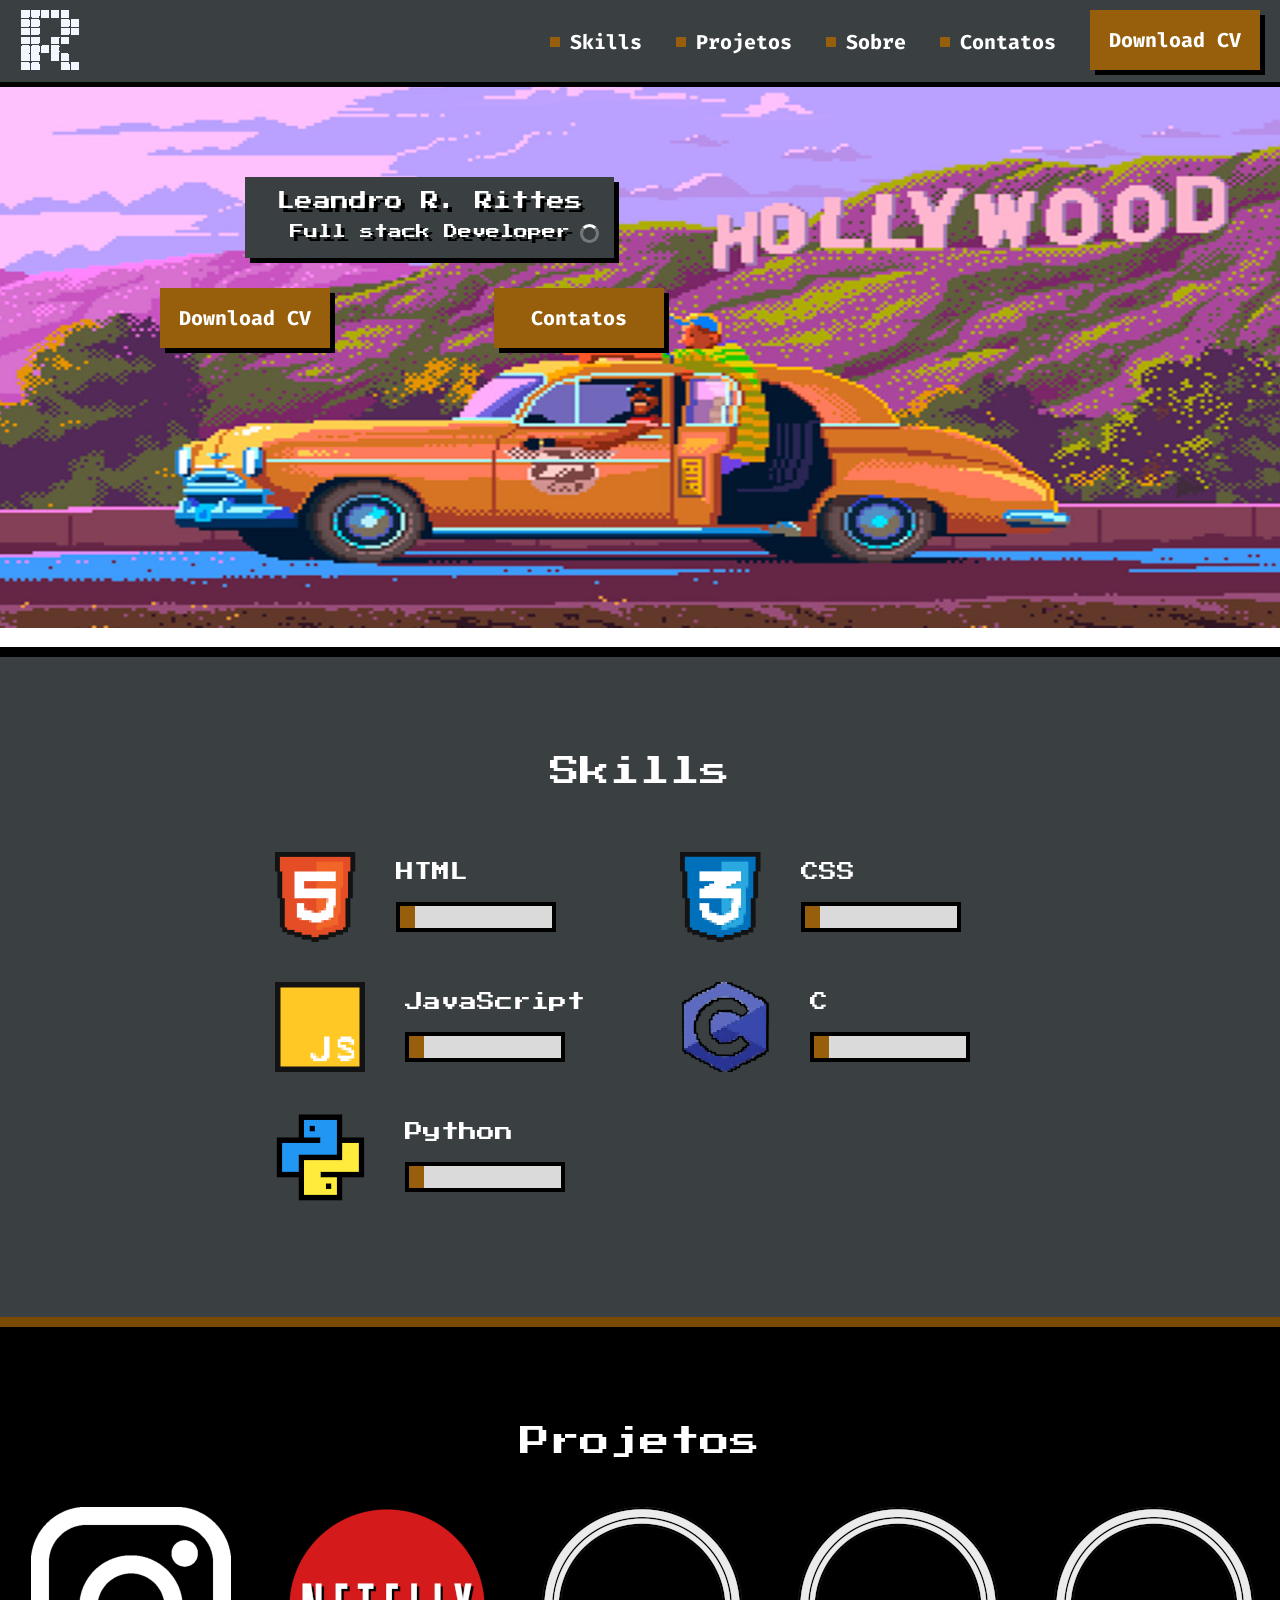
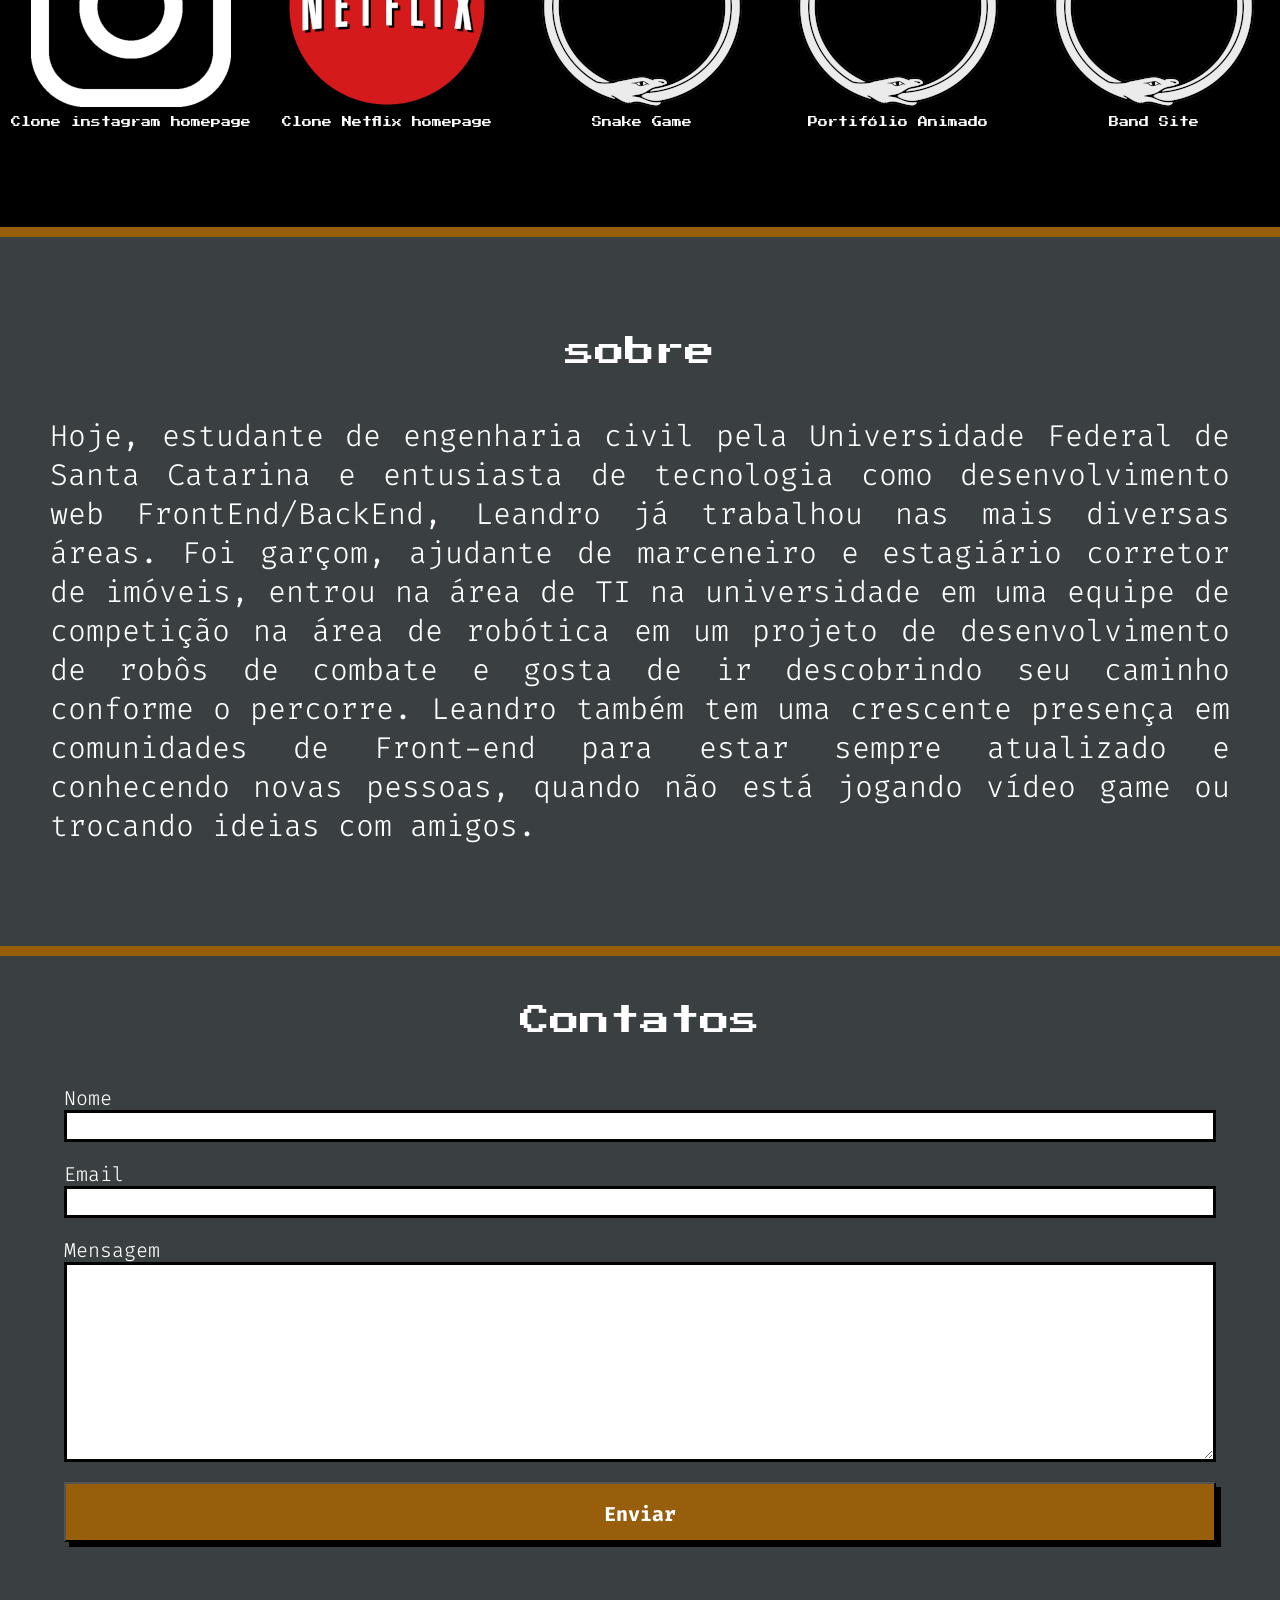
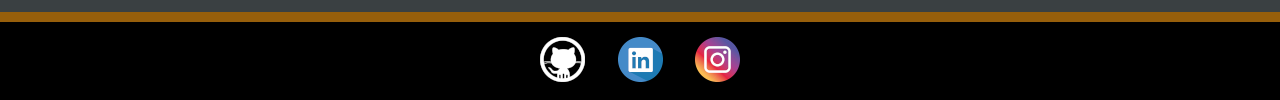
==== index.html @ f413afe4 "changed the display of proj section to grid" ====
<!DOCTYPE html>
<html lang="pr-BR">
<head>
    <meta charset="UTF-8">
    <meta http-equiv="X-UA-Compatible" content="IE=edge">
    <meta name="viewport" content="width=device-width, initial-scale=1.0">
    <link rel="shortcut icon" href="assets/img/favicon.ico" type="image/x-icon">
    <link rel="stylesheet" href="css/reset.css">
    <link rel="stylesheet" href="css/style.css">
    <title>LR Rittes</title>
</head>
<body>
    <header>
        <img src="assets/img/logo-R-60.png" alt="fontes-de-grafite">
        <nav>
            <a class="action" id="btn-skills" href="">Skills</a>
            <a class="action" id="btn-proj" href="">Projetos</a>
            <a class="action" id="btn-about" href="">Sobre</a>
            <a class="action" id="btn-contact" href="">Contatos</a>
            <a class="button-uni" href="assets/documents/Curriculo Leandro Ribeiro Rittes.pdf" download="Curriculo Leandro Ribeiro Rittes.pdf" type="application/pdf">Download CV</a>
        </nav>
    </header>
    <main>
        <section id="home">
            <div class="placa">
                <h1>Leandro R. Rittes</h1>
                <h3>Full stack Developer</h3>  
                <div class="loading-spinner"></div>              
            </div>
            
            <div id="button-home" >
                <a class="button-uni" href="assets/documents/Curriculo Leandro Ribeiro Rittes.pdf" download="Curriculo Leandro Ribeiro Rittes.pdf" type="application/pdf">Download CV</a>
                <a class="button-uni" id="btn-contact2" href="">Contatos</a>
            </div>
        </section>
        <section class="section-skills">
            <h2>Skills</h2>
            <div class="box-skills">
                <div>
                    <img src="assets/img/ico_html5.png" alt="logo html">
                    <div class="name-tec-bar">
                        <h3>HTML</h3>
                        <progress value="10" max="100">Progresso: 10%</progress>
                    </div>                    
                </div>
                <div>
                    <img src="assets/img/ico_css3.png" alt="logo css">
                    <div class="name-tec-bar">
                        <h3>CSS</h3>
                        <progress value="10" max="100">Progresso: 10%</progress>
                    </div>                    
                </div>
                <div>
                    <img src="assets/img/ico_js.png" alt="logo js">
                    <div class="name-tec-bar">
                        <h3>JavaScript</h3>
                        <progress value="10" max="100">Progresso: 10%</progress>
                    </div>                    
                </div>
                <div>
                    <img src="assets/img/logo-c-pixel-90.png" alt="">
                    <div class="name-tec-bar">
                        <h3>C</h3>
                        <progress value="10" max="100">Progresso: 10%</progress>
                    </div>                    
                </div>
                <div>
                    <img src="assets/img/logo-python-90.png" alt="">
                    <div class="name-tec-bar">
                        <h3>Python</h3>
                        <progress value="10" max="100">Progresso: 10%</progress>
                    </div>                    
                </div>
            </div>
        </section>
        <section class="section-proj">
            <h2>Projetos</h2>
            <div class="proj-wrapper">
                <div class="proj">
                    <a href="https://lrittes.github.io/instagram-homepage/" class="proj-insta" target="_self">
                        <img src="assets/img/logo-insta-proj.png" alt="logo instagram clone">
                        <p>Clone instagram homepage</p>
                    </a>
                </div>
                <div class="proj">
                    <a href="https://lrittes.github.io/Clone-Netflix/" class="proj-insta" target="_self">
                        <img src="assets/img/logo-netflix-clone.png" alt="logo Netflix clone">
                        <p>Clone Netflix homepage</p>
                    </a>
                </div>
                <div class="proj">
                    <a href="https://lrittes.github.io/Snake-game/" class="proj-insta" target="_self">
                        <img src="assets/img/logo-snake-200.png" alt="logo Snake Game">
                        <p>Snake Game</p>
                    </a>
                </div>
                <div class="proj">
                    <a href="https://lrittes.github.io/Portfolio2/" class="proj-insta" target="_self">
                        <img src="assets/img/logo-snake-200.png" alt="logo Portifólio">
                        <p>Portifólio Animado</p>
                    </a>
                </div>
                <div class="proj">
                    <a href="https://lrittes.github.io/Hackthon-callep/" class="proj-insta" target="_self">
                        <img src="assets/img/logo-snake-200.png" alt="logo Portifólio">
                        <p>Band Site</p>
                    </a>
                </div>
            </div>
        </section>
        <section class="about">
            <h2>sobre</h2>
            <p class="description">
                Hoje, estudante de engenharia civil pela Universidade Federal de Santa Catarina e entusiasta de tecnologia como desenvolvimento web FrontEnd/BackEnd, Leandro já trabalhou nas mais diversas áreas. Foi garçom, ajudante de marceneiro e estagiário corretor de imóveis, entrou na área de TI na universidade em uma equipe de competição na área de robótica em um projeto de desenvolvimento de robôs de combate e gosta de ir descobrindo seu caminho conforme o percorre. Leandro também tem uma crescente presença em comunidades de Front-end para estar sempre atualizado e conhecendo novas pessoas, quando não está jogando vídeo game ou trocando ideias com amigos.
            </p>
        </section>
        <section class="contact">
            <form class="box-contact" action="https://api.staticforms.xyz/submit" method="POST">
                <legend>Contatos</legend>
                <div>
                    <input type="hidden" name="accessKey" value="a901ff57-5b43-488a-a655-fc7693734515">
                    <input type="hidden" name="redirectTo" value="https://lrittes.github.io/Site-about-me/">

                    <label for="name">Nome</label>
                    <input class="main-input" type="text" name="name" id="name" required>
                </div>
                <div>
                    <label for="email">Email</label>
                    <input class="main-input" type="email" name="email" id="email" required>
                </div>
                <div>
                    <label for="message">Mensagem</label>
                    <textarea class="main-input -textarea" name="message" id="message" required></textarea>
                </div>
                <div id="button-subm">
                    <input type="submit" class="button-uni" value="Enviar">
                </div>
            </form>
        </section>
    </main>
    <footer class="footer">
        <div class="social-media">
            <a href="https://github.com/LRittes" target="_blank"><img src="assets/img/logo-git-45.png" alt="logo Git Hub"></a>
            <a href="https://www.linkedin.com/in/leandro-rittes" target="_blank"><img src="assets/img/logo-link-45.png" alt="logo linked"></a>
            <a href="https://www.instagram.com/l.rittes/" target="_blank"><img src="assets/img/logo-insta-45.png" alt="logo instagram"></a>
        </div>
    </footer>
    <script src="js/config.js"></script>
</body>
</html>
---- css/style.css ----
@charset "UTF-8";

@import url('https://fonts.googleapis.com/css2?family=Fira+Code:wght@300;500&family=Press+Start+2P&display=swap');

header {
    display: flex;
    justify-content: space-between;
    background-color: #3A4042;
    border-bottom: 5px solid black;
    padding: 10px 20px;
}

header img {
    height: 60px;
    width: 60px;
}

.action {
    font-size: 20px;
    font-family: "Fira Code", "sans-serif";
    color: #fff;
    font-weight: bold;
    text-decoration: none;
    margin-right: 30px;
    display: inline-flex;
    align-items: center;
    padding-top: 20px;
    padding-bottom: 20px;
}

.action:hover {
    color: rgb(221, 219, 219);
}

.action::before {
    content: "";
    height: 10px;
    width: 10px;
    background-color: #975F0B;
    margin-right: 10px;
}

.button-uni {
    display: inline-block;
    font-size: 20px;
    font-family: "Fira Code", "sans-serif";
    color: #fff;
    font-weight: bold;
    text-decoration: none;
    background-color: #975F0B;
    height: 60px;
    width: 170px;
    padding-top: 0px;
    padding-bottom: 0px;
    line-height: 60px;
    box-shadow: 5px 5px 0px black;
    margin-right: 0px;
    text-align: center;
    cursor: pointer;
    transition: transform 100ms linear; /*ease-in-out = vai suavisar no começo e no final  */
}

.button-uni:hover {
    background-color: #794a04;
    transform: scale(1.08);
}

#home {
    background-image: url(../assets/img/banner-1349.jpg);
    background-repeat: no-repeat;
    background-size: 100%;
    height: 560px;
    border-bottom: 10px solid #000;
}

.placa {
    display: inline-block;
    background-color: #3A4042;
    padding: 15px 15px;
    margin-top: 90px;
    margin-left: 245px;
    box-shadow: 5px 5px 0px black;
    text-align: center;
}

.placa h1 {
    font-family: 'Press Start 2P', cursive;
    font-size: 18px;
    padding-bottom: 15px;
    color: white;
    text-shadow: 4px 4px 0px black;
}

.placa h3 {
    font-family: 'Press Start 2P', cursive;
    font-size: 14px;
    color: white;
    text-shadow: 4px 4px 0px black;
}

.loading-spinner {
    margin-top: -15px;
    margin-left: 320px;
    height: 1px;
    width: 1px;
    padding: 6px;
    border: 3px solid rgba(255, 255, 255, 0.3);
    border-radius: 50%;
    border-top-color: #fff;
    animation: 1s spin infinite ease-in-out;
}

@keyframes spin {
    to {
        transform: rotate(360deg);
    }
}

#button-home .button-uni {
    display: inline-block;
    margin-left: 160px;
    margin-top: 30px;
}

.section-skills {
    padding-top: 50px;
    padding-bottom: 100px;
    width: 100%;
    border-bottom: 10px solid #794a04;
    background-color: #3A4042;
}

.section-skills h2 {
    font-family: 'Press Start 2P', cursive;
    font-size: 30px;
    color: white;
    text-align: center;
    padding: 50px 0;
}

.box-skills {
    display: grid;
    grid-template-columns: repeat(2, 1fr);
    width: 800px;
    margin: 0 auto;
    grid-gap: 10px;
}

.box-skills div {
    display: flex;
    margin-left: 20px;
    padding: 15px;
}

.box-skills div .name-tec-bar {
    display: flex;
    flex-direction: column;
    justify-content: space-around;
    padding: 0;
}

.box-skills h3 {
    font-family: 'Press Start 2P', cursive;
    font-size: 18px;
    color: white;
    margin-left: 20px;
}

.box-skills progress {
    box-sizing: border-box;
    height: 30px;
    margin-left: 20px;
    border: 4px solid #000;
    -webkit-appearance: none;
}

::-webkit-progress-bar{
    background-color: rgb(219, 218, 218);
}

::-webkit-progress-value {
    background-color: #975F0B;
}

.section-proj {
    padding-top: 50px;
    padding-bottom: 100px;
    width: 100%;
    background-color: #000;
    border-bottom: 10px solid #975F0B;
    text-align: center;
}

.section-proj .proj-wrapper {
    display: grid;
    grid-template-columns: repeat(5, 1fr);
    grid-column-gap: 3px;
    margin-left: 5px;
}

.section-proj .proj a {
    text-decoration: none;
    display: flex;
    flex-direction: column;
    align-items: center;
    
}
.section-proj .proj p {
    display: inline-block;
    font-family: 'Press Start 2P', cursive;
    font-size: 10px;
    margin-top: 10px;
    color: #fff;
}

.section-proj h2 {
    font-family: 'Press Start 2P', cursive;
    font-size: 30px;
    color: white;
    padding: 50px 0;
}

.about {
    padding-top: 50px;
    padding-bottom: 100px;
    width: 100%;
    background-color: #3A4042;
    border-bottom: 10px solid #975F0B;
    text-align: center;
}

.about h2 {
    font-family: 'Press Start 2P', cursive;
    font-size: 30px;
    color: white;
    padding: 50px 0;
}

.description {
    margin: 0 50px;
    color: #fff;
    font-family: 'Fira code', Verdana, Geneva, Tahoma, sans-serif;
    font-weight: 300;
    font-size: 30px;
    line-height: 1.3;
    text-align: justify;
}

.contact {
    background-color: #3A4042;
    display: flex;
    justify-content: center;
    align-content: center;
    border-bottom: 10px solid #975F0B;
    padding-top: 50px;
    padding-bottom: 50px;
    width: 100%;
}

.contact .box-contact {
    width: 90%;
}

.contact .box-contact div {
    margin-bottom: 20px;
    
}

.contact .box-contact legend {
    font-family: 'Press Start 2P', cursive;
    font-size: 30px;
    color: white;
    padding-bottom: 50px;
    text-align: center;
}

.contact .box-contact div label {
    font-family: 'Fira code';
    color: #fff;
    font-weight: 300;
    font-size: 20px;
    line-height: 1.2;
    margin-bottom: 10px;
}

.contact .box-contact div .main-input {
    display: block;
    box-sizing: border-box;
    width: 100%;
    height: 2rem;
    font-size: 20px;
    padding-left: 5px;
    padding-right: 5px;
    background-color: #fff;
    border: 3px solid #000;
}

.contact .box-contact div .main-input.-textarea {
    height: 200px;
}

.contact .box-contact #button-subm .button-uni {
    width: 100%;
}

.contact .box-contact #button-subm .button-uni:hover {
    transform: scale(1.02);
}

.footer {
    background-color: #000;
    display: flex;
    justify-content: center;
}

.footer .social-media {
    width: 200px;
    margin: 15px 0;
    display: flex;
    justify-content: space-between;
}
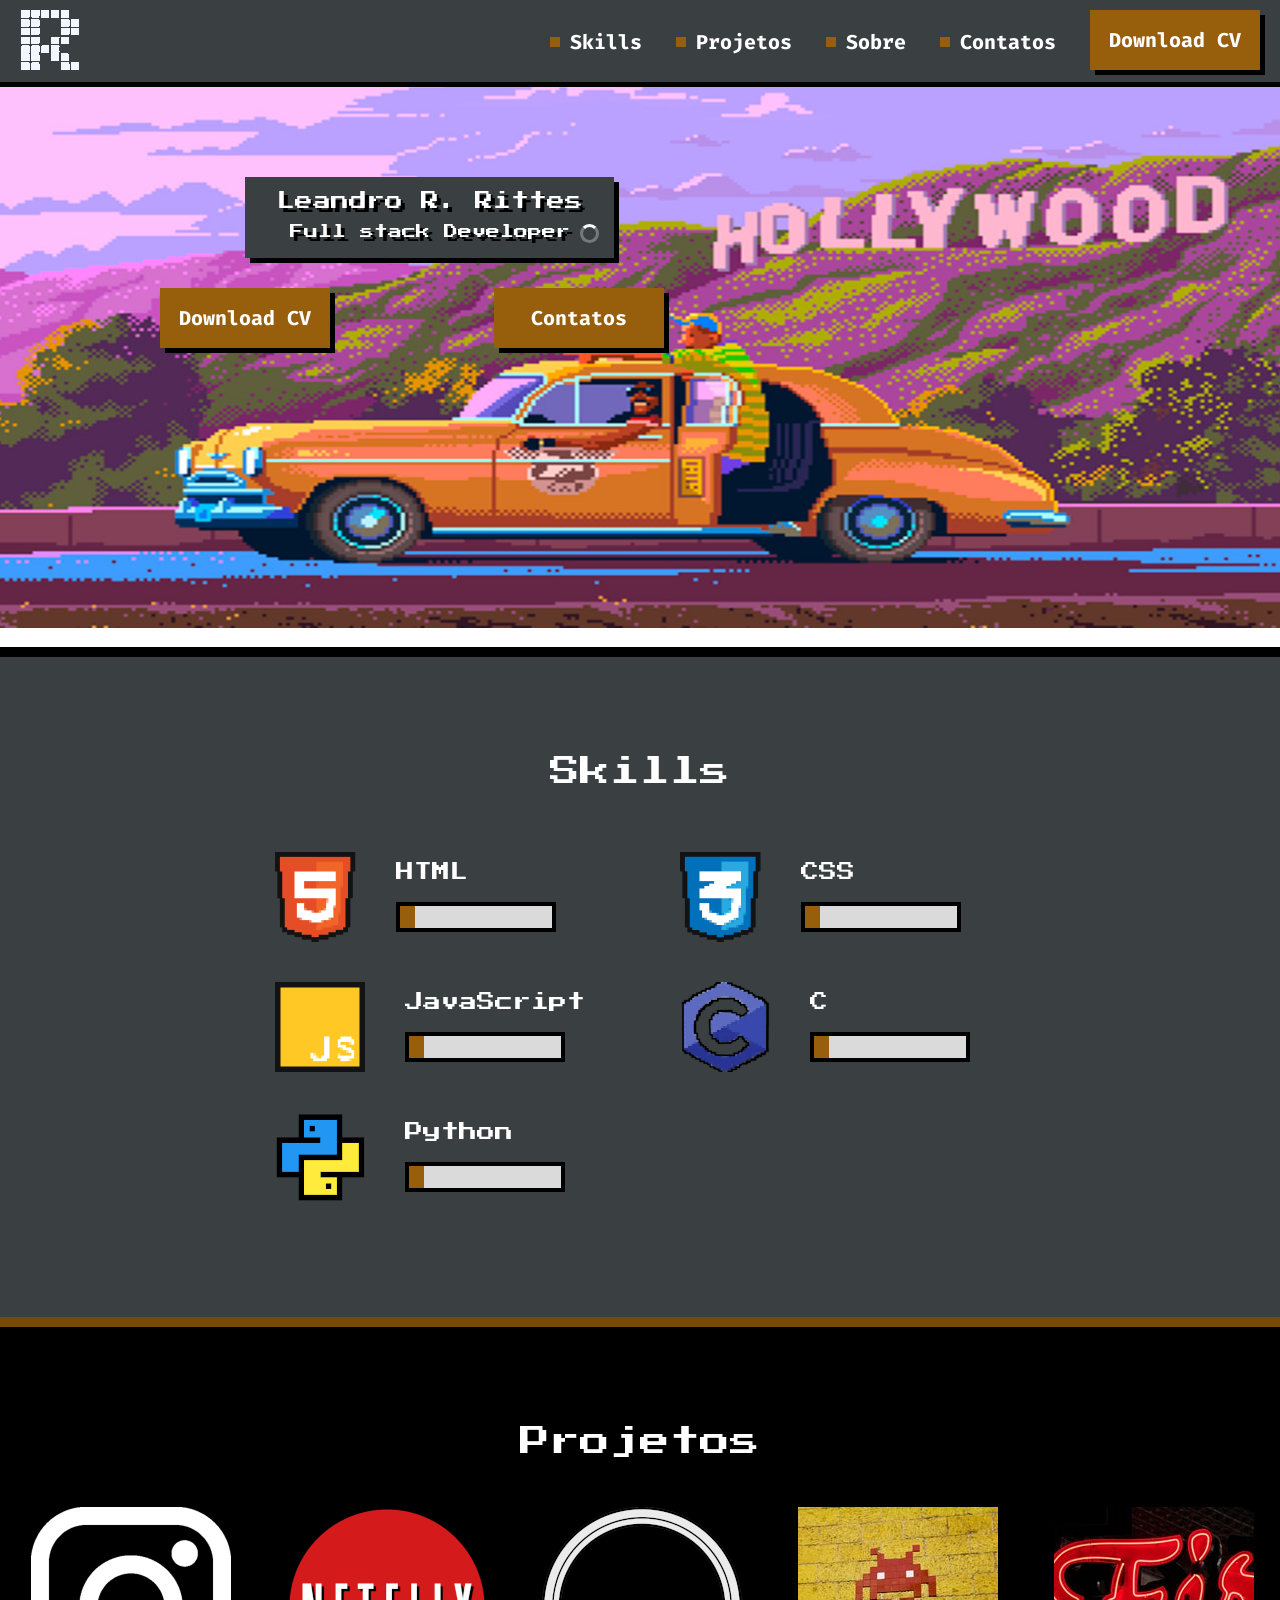
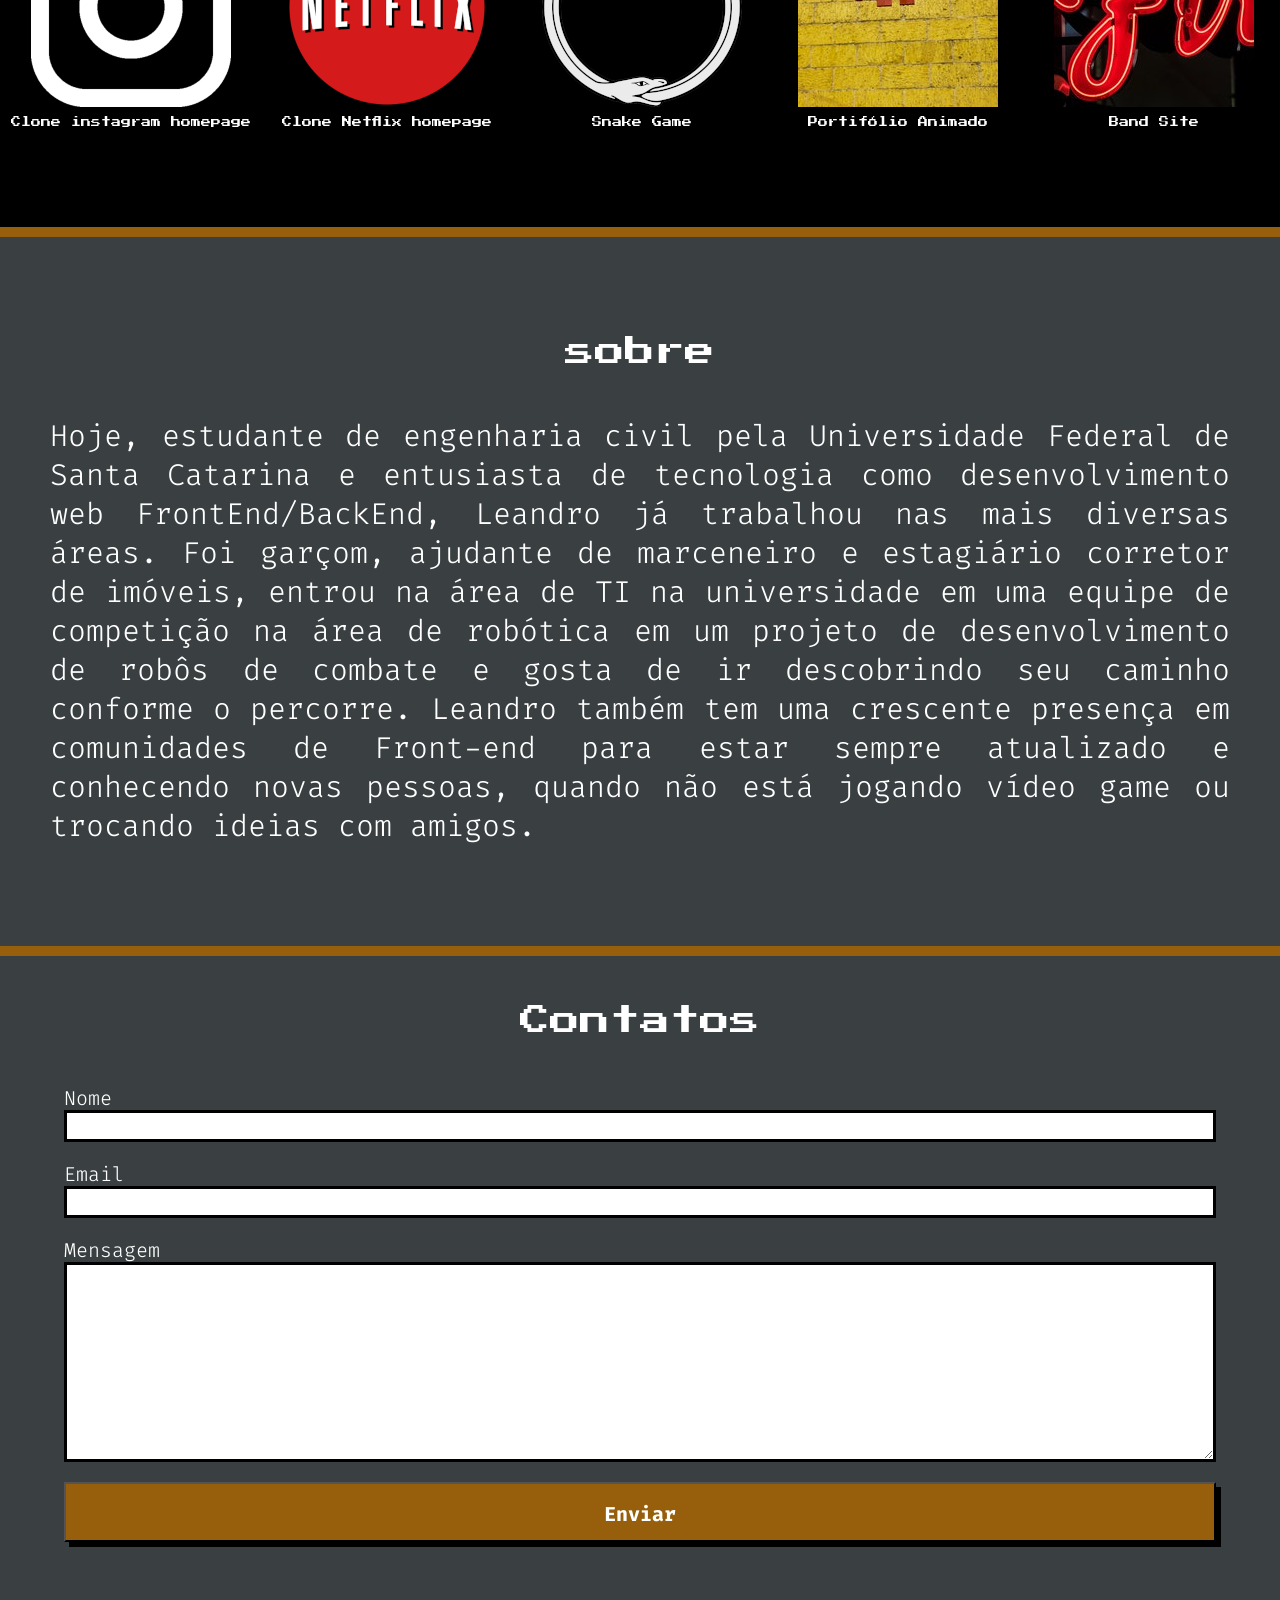
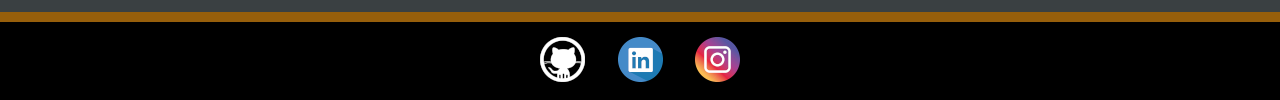
==== commit 8c9b56f5: "add projects" ====
--- a/index.html
+++ b/index.html
@@ -96,13 +96,13 @@
                 </div>
                 <div class="proj">
                     <a href="https://lrittes.github.io/Portfolio2/" class="proj-insta" target="_self">
-                        <img src="assets/img/logo-snake-200.png" alt="logo Portifólio">
+                        <img src="assets/img/prfa.jpg" alt="logo Portifólio">
                         <p>Portifólio Animado</p>
                     </a>
                 </div>
                 <div class="proj">
                     <a href="https://lrittes.github.io/Hackthon-callep/" class="proj-insta" target="_self">
-                        <img src="assets/img/logo-snake-200.png" alt="logo Portifólio">
+                        <img src="assets/img/prt.jpg" alt="logo Portifólio">
                         <p>Band Site</p>
                     </a>
                 </div>
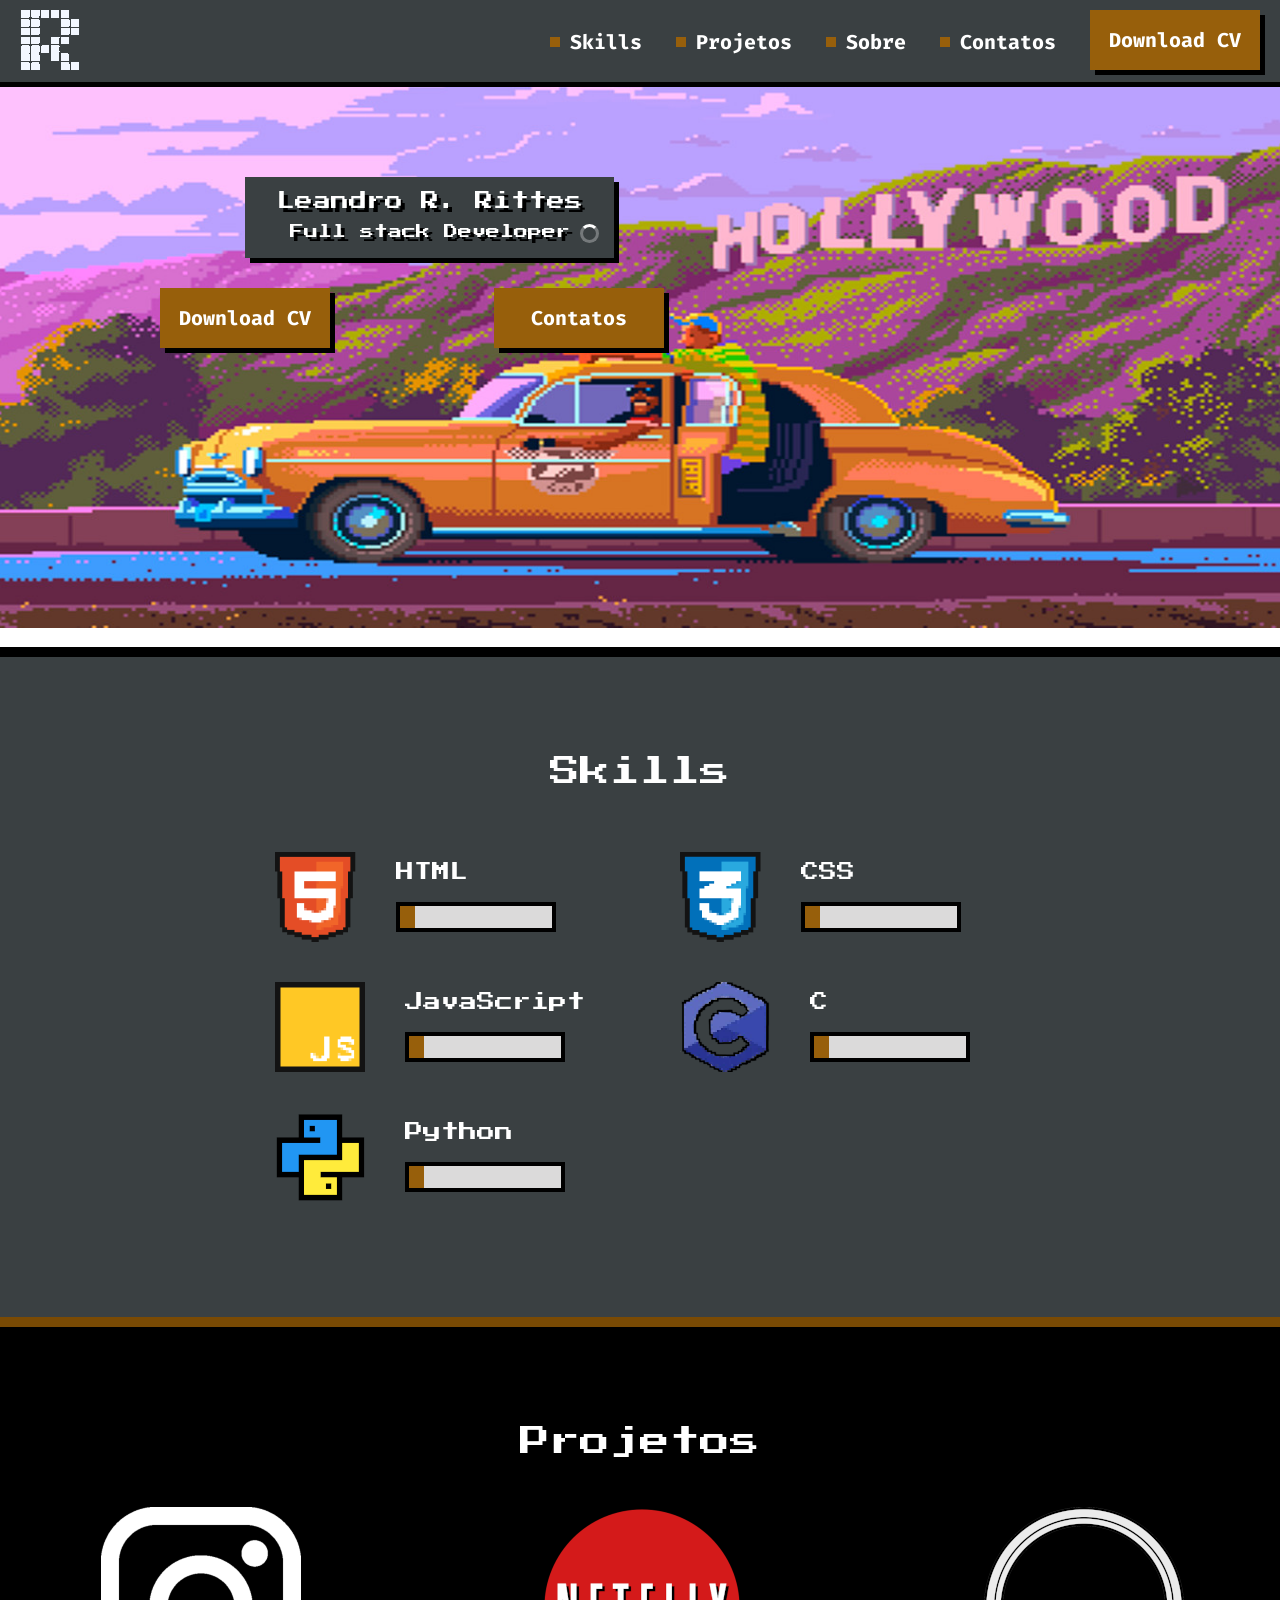
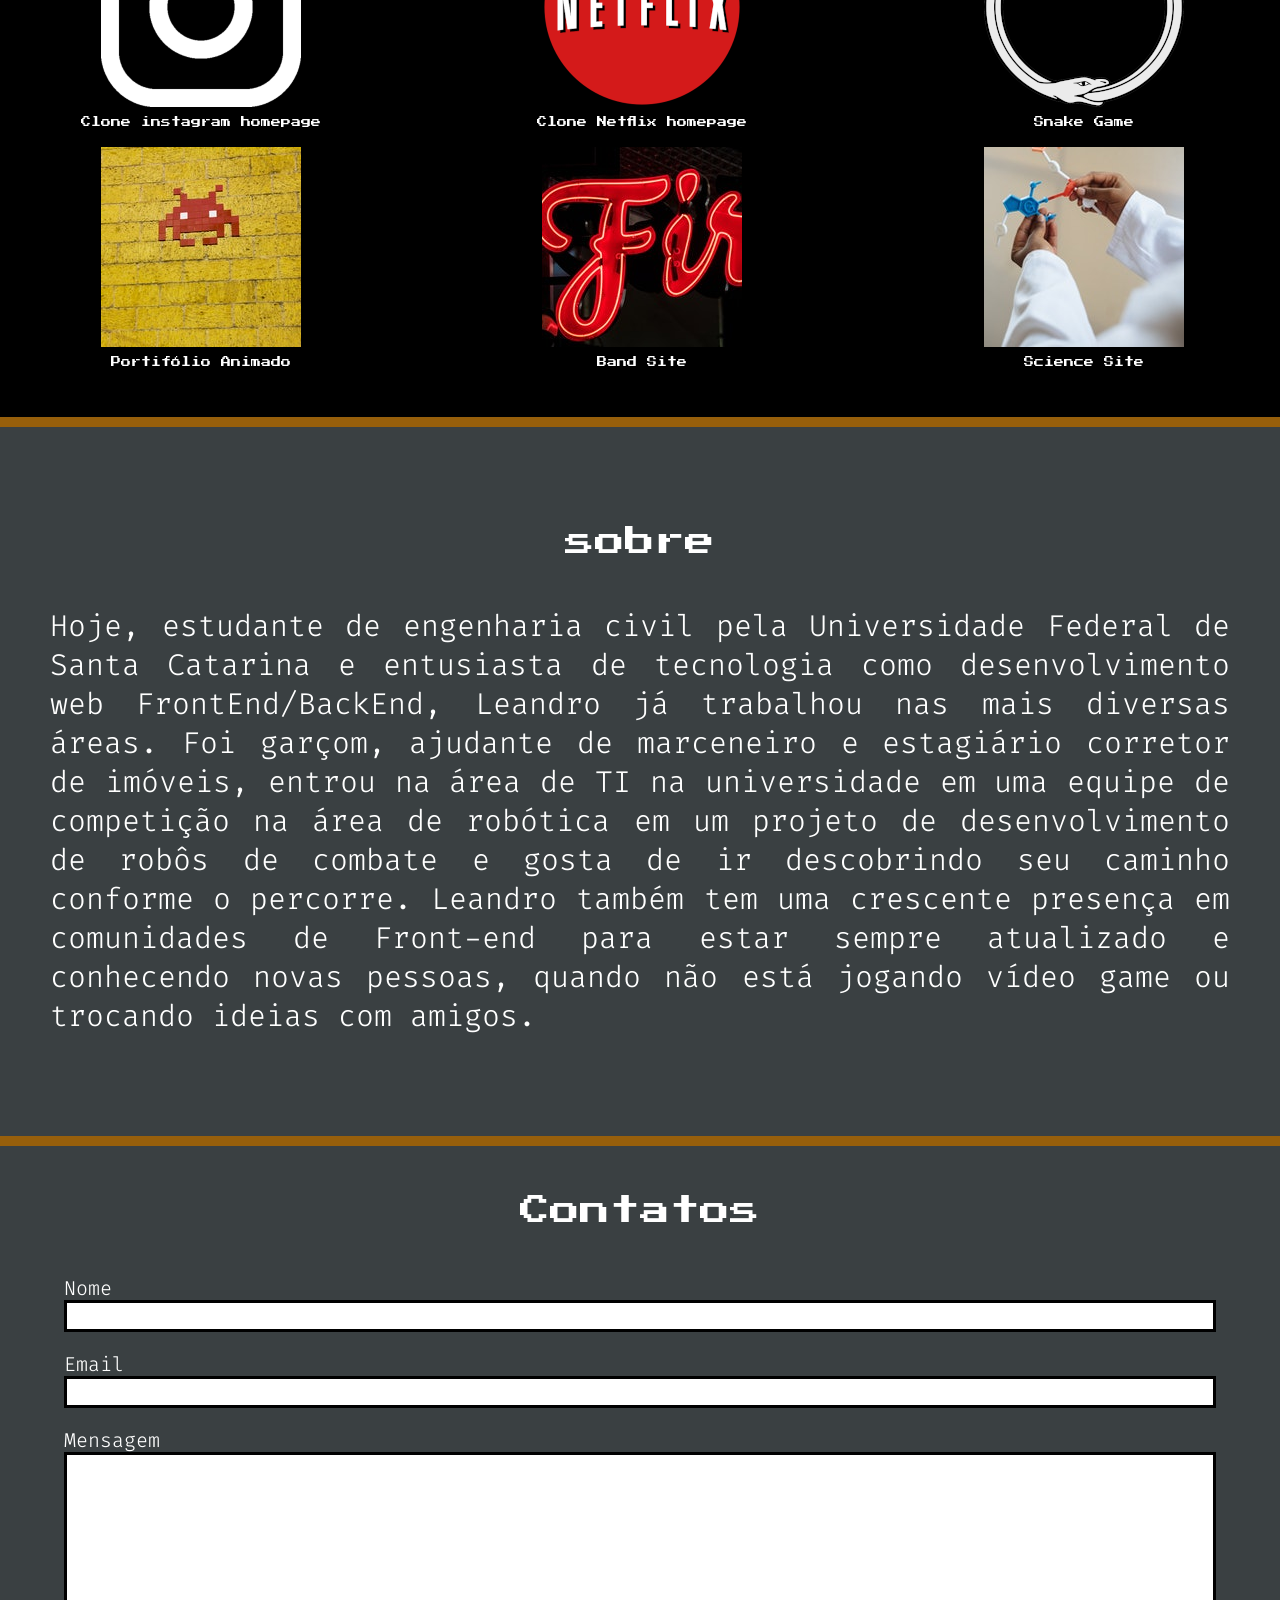
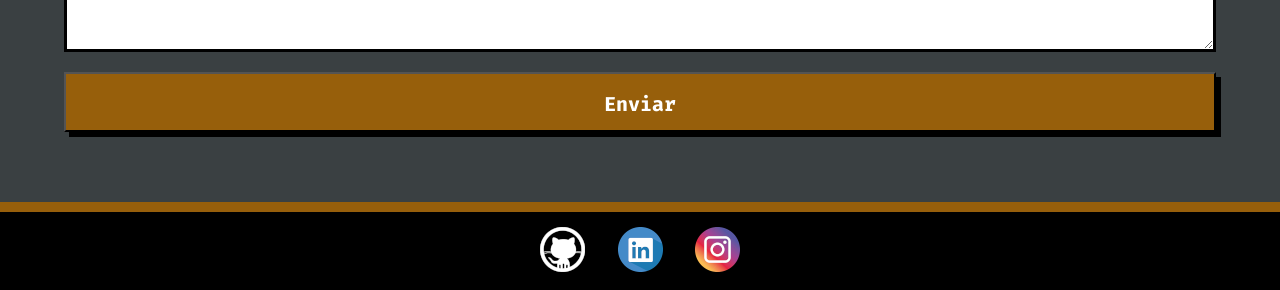
==== commit 498ade63: "Added science site proj" ====
--- a/index.html
+++ b/index.html
@@ -77,33 +77,39 @@
             <h2>Projetos</h2>
             <div class="proj-wrapper">
                 <div class="proj">
-                    <a href="https://lrittes.github.io/instagram-homepage/" class="proj-insta" target="_self">
+                    <a href="https://lrittes.github.io/instagram-homepage/" class="proj-box" target="_self">
                         <img src="assets/img/logo-insta-proj.png" alt="logo instagram clone">
                         <p>Clone instagram homepage</p>
                     </a>
                 </div>
                 <div class="proj">
-                    <a href="https://lrittes.github.io/Clone-Netflix/" class="proj-insta" target="_self">
+                    <a href="https://lrittes.github.io/Clone-Netflix/" class="proj-box" target="_self">
                         <img src="assets/img/logo-netflix-clone.png" alt="logo Netflix clone">
                         <p>Clone Netflix homepage</p>
                     </a>
                 </div>
                 <div class="proj">
-                    <a href="https://lrittes.github.io/Snake-game/" class="proj-insta" target="_self">
+                    <a href="https://lrittes.github.io/Snake-game/" class="proj-box" target="_self">
                         <img src="assets/img/logo-snake-200.png" alt="logo Snake Game">
                         <p>Snake Game</p>
                     </a>
                 </div>
                 <div class="proj">
-                    <a href="https://lrittes.github.io/Portfolio2/" class="proj-insta" target="_self">
+                    <a href="https://lrittes.github.io/Portfolio2/" class="proj-box" target="_self">
                         <img src="assets/img/prfa.jpg" alt="logo Portifólio">
                         <p>Portifólio Animado</p>
                     </a>
                 </div>
                 <div class="proj">
-                    <a href="https://lrittes.github.io/Hackthon-callep/" class="proj-insta" target="_self">
+                    <a href="https://lrittes.github.io/Hackthon-callep/" class="proj-box" target="_self">
                         <img src="assets/img/prt.jpg" alt="logo Portifólio">
                         <p>Band Site</p>
+                    </a>
+                </div>
+                <div class="proj">
+                    <a href="https://lrittes.github.io/Chuva/" class="proj-box" target="_self">
+                        <img src="assets/img/science.jpg" alt="logo Chuva">
+                        <p>Science Site</p>
                     </a>
                 </div>
             </div>
--- a/css/style.css
+++ b/css/style.css
@@ -184,7 +184,7 @@
 
 .section-proj {
     padding-top: 50px;
-    padding-bottom: 100px;
+    padding-bottom: 50px;
     width: 100%;
     background-color: #000;
     border-bottom: 10px solid #975F0B;
@@ -193,12 +193,13 @@
 
 .section-proj .proj-wrapper {
     display: grid;
-    grid-template-columns: repeat(5, 1fr);
-    grid-column-gap: 3px;
+    grid-template-columns: repeat(3, 1fr);
+    grid-row-gap: 20px;
+    grid-column-gap: 50px;
     margin-left: 5px;
 }
 
-.section-proj .proj a {
+.section-proj .proj .proj-box {
     text-decoration: none;
     display: flex;
     flex-direction: column;
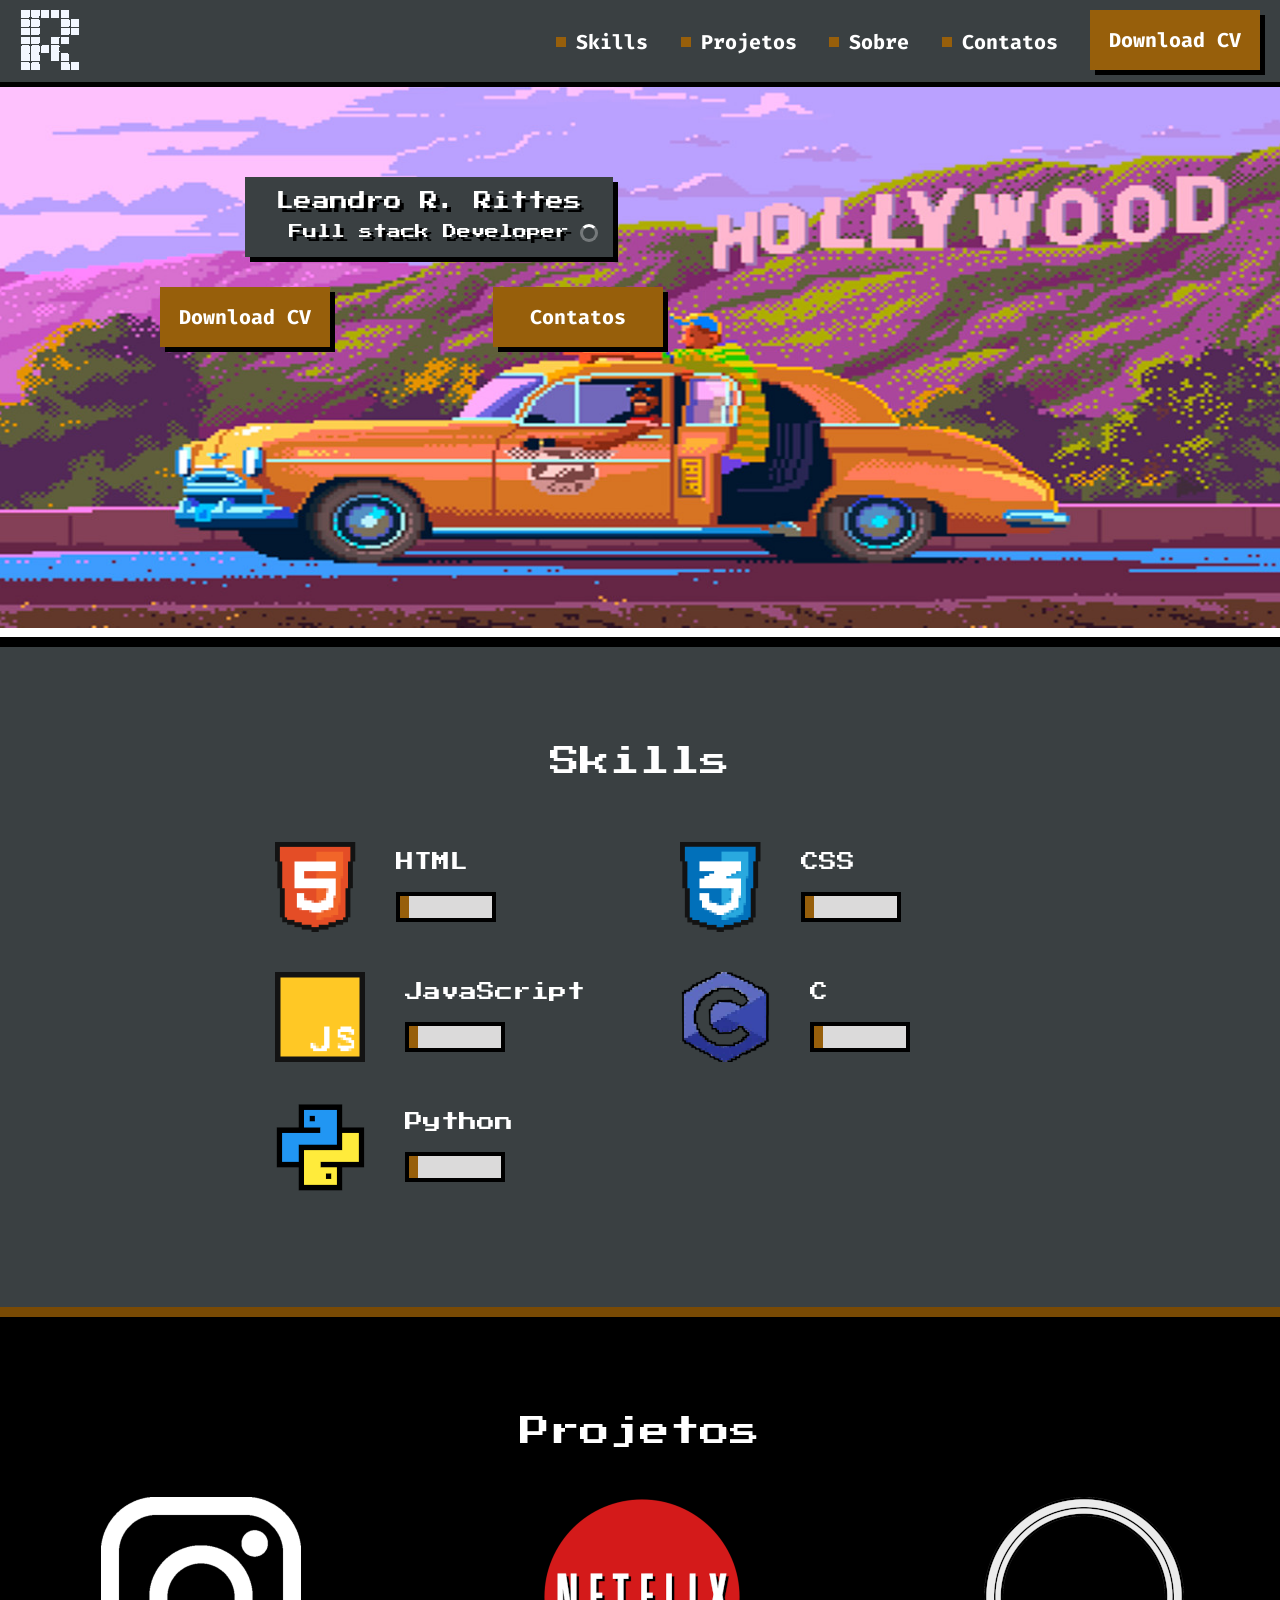
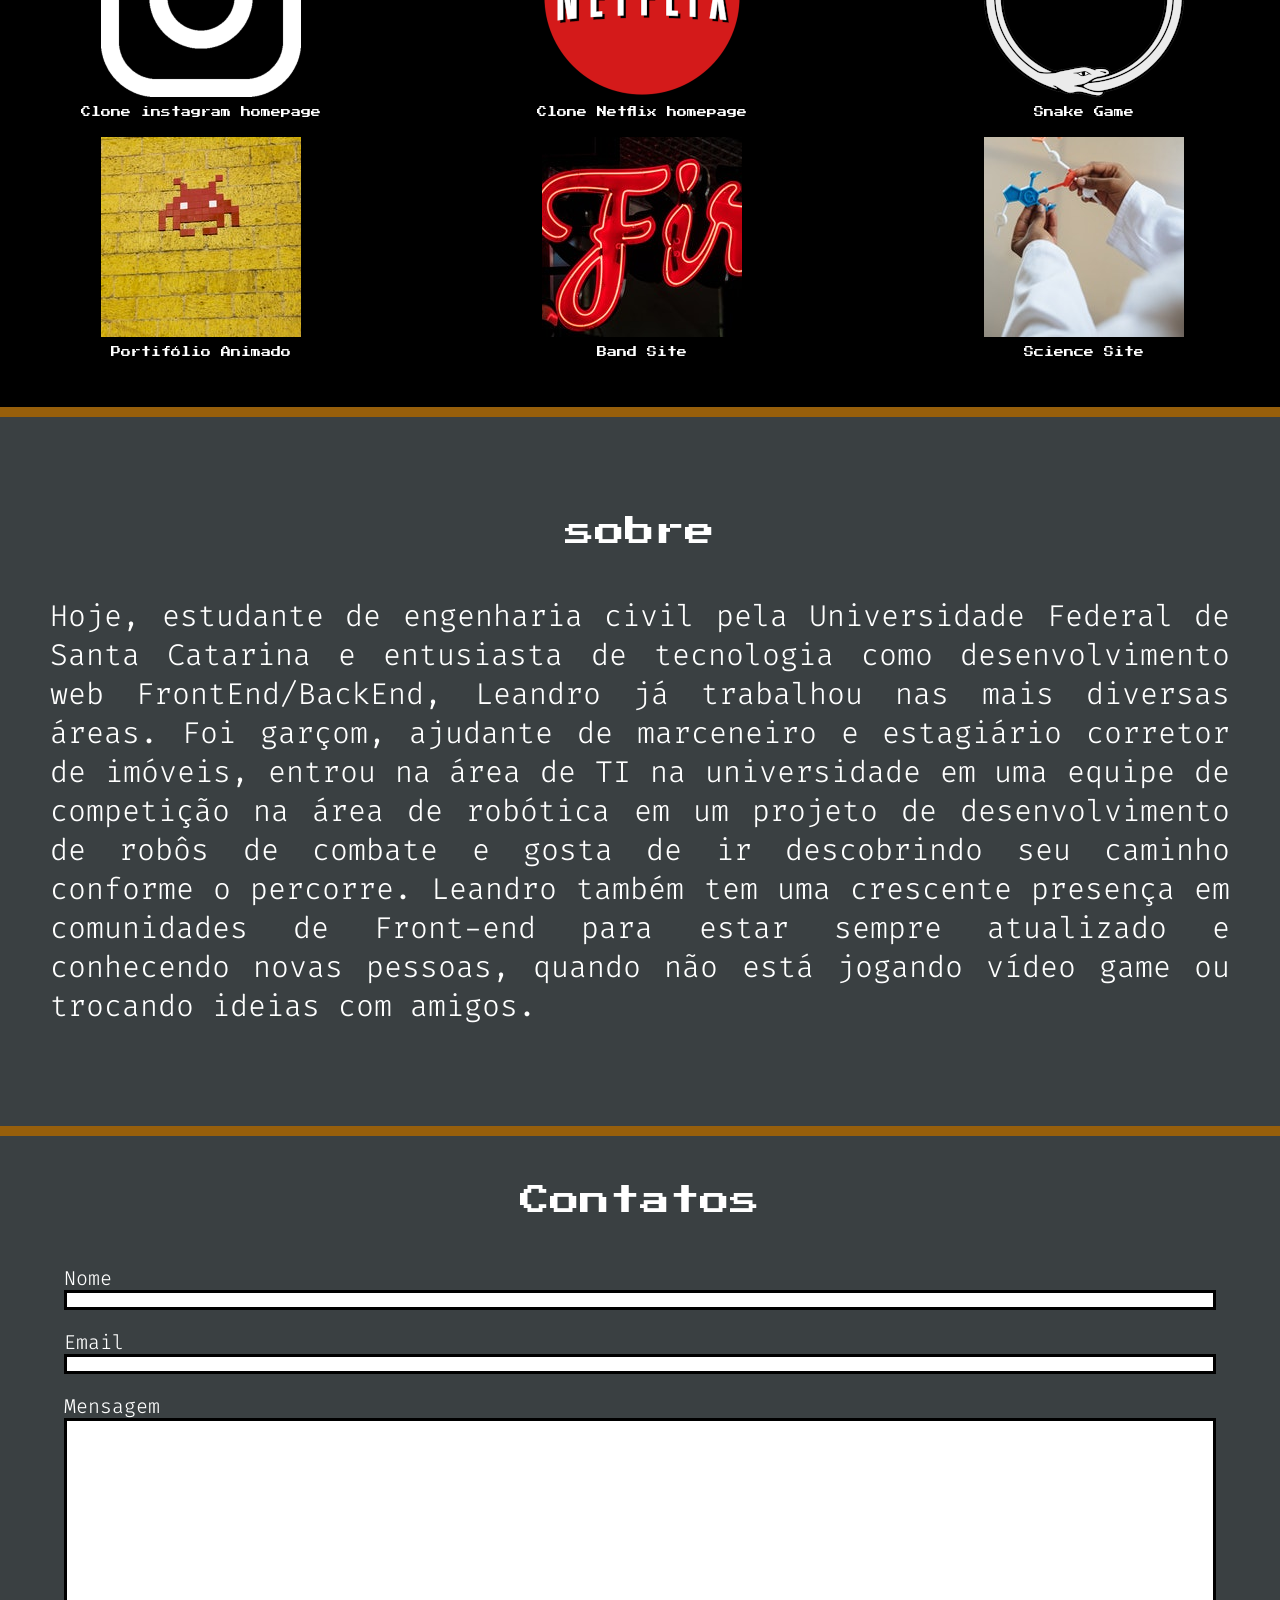
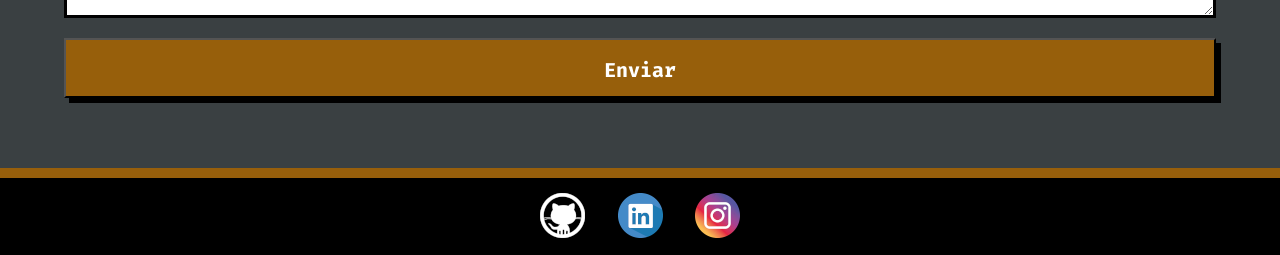
==== commit 810b7324: "created the menu toggle" ====
--- a/index.html
+++ b/index.html
@@ -10,15 +10,20 @@
     <title>LR Rittes</title>
 </head>
 <body>
-    <header>
-        <img src="assets/img/logo-R-60.png" alt="fontes-de-grafite">
-        <nav>
+    <header class="header">
+        <img src="assets/img/logo-R-60.png" alt="fontes-de-grafite" class="photoH">
+        <nav class="navbar">
             <a class="action" id="btn-skills" href="">Skills</a>
             <a class="action" id="btn-proj" href="">Projetos</a>
             <a class="action" id="btn-about" href="">Sobre</a>
             <a class="action" id="btn-contact" href="">Contatos</a>
             <a class="button-uni" href="assets/documents/Curriculo Leandro Ribeiro Rittes.pdf" download="Curriculo Leandro Ribeiro Rittes.pdf" type="application/pdf">Download CV</a>
         </nav>
+        <div class="menu-toggle">
+            <div class="one"></div>
+            <div class="two"></div>
+            <div class="three"></div>
+        </div>
     </header>
     <main>
         <section id="home">
@@ -37,35 +42,35 @@
             <h2>Skills</h2>
             <div class="box-skills">
                 <div>
-                    <img src="assets/img/ico_html5.png" alt="logo html">
+                    <img src="assets/img/ico_html5.png" alt="logo html" >
                     <div class="name-tec-bar">
                         <h3>HTML</h3>
                         <progress value="10" max="100">Progresso: 10%</progress>
                     </div>                    
                 </div>
                 <div>
-                    <img src="assets/img/ico_css3.png" alt="logo css">
+                    <img src="assets/img/ico_css3.png" alt="logo css" >
                     <div class="name-tec-bar">
                         <h3>CSS</h3>
                         <progress value="10" max="100">Progresso: 10%</progress>
                     </div>                    
                 </div>
                 <div>
-                    <img src="assets/img/ico_js.png" alt="logo js">
+                    <img src="assets/img/ico_js.png" alt="logo js" >
                     <div class="name-tec-bar">
                         <h3>JavaScript</h3>
                         <progress value="10" max="100">Progresso: 10%</progress>
                     </div>                    
                 </div>
                 <div>
-                    <img src="assets/img/logo-c-pixel-90.png" alt="">
+                    <img src="assets/img/logo-c-pixel-90.png" alt="" >
                     <div class="name-tec-bar">
                         <h3>C</h3>
                         <progress value="10" max="100">Progresso: 10%</progress>
                     </div>                    
                 </div>
                 <div>
-                    <img src="assets/img/logo-python-90.png" alt="">
+                    <img src="assets/img/logo-python-90.png" alt="" >
                     <div class="name-tec-bar">
                         <h3>Python</h3>
                         <progress value="10" max="100">Progresso: 10%</progress>
@@ -78,37 +83,37 @@
             <div class="proj-wrapper">
                 <div class="proj">
                     <a href="https://lrittes.github.io/instagram-homepage/" class="proj-box" target="_self">
-                        <img src="assets/img/logo-insta-proj.png" alt="logo instagram clone">
+                        <img src="assets/img/logo-insta-proj.png" alt="logo instagram clone" class='photo'>
                         <p>Clone instagram homepage</p>
                     </a>
                 </div>
                 <div class="proj">
                     <a href="https://lrittes.github.io/Clone-Netflix/" class="proj-box" target="_self">
-                        <img src="assets/img/logo-netflix-clone.png" alt="logo Netflix clone">
+                        <img src="assets/img/logo-netflix-clone.png" alt="logo Netflix clone" class='photo'>
                         <p>Clone Netflix homepage</p>
                     </a>
                 </div>
                 <div class="proj">
                     <a href="https://lrittes.github.io/Snake-game/" class="proj-box" target="_self">
-                        <img src="assets/img/logo-snake-200.png" alt="logo Snake Game">
+                        <img src="assets/img/logo-snake-200.png" alt="logo Snake Game" class='photo'>
                         <p>Snake Game</p>
                     </a>
                 </div>
                 <div class="proj">
                     <a href="https://lrittes.github.io/Portfolio2/" class="proj-box" target="_self">
-                        <img src="assets/img/prfa.jpg" alt="logo Portifólio">
+                        <img src="assets/img/prfa.jpg" alt="logo Portifólio" class='photo'>
                         <p>Portifólio Animado</p>
                     </a>
                 </div>
                 <div class="proj">
                     <a href="https://lrittes.github.io/Hackthon-callep/" class="proj-box" target="_self">
-                        <img src="assets/img/prt.jpg" alt="logo Portifólio">
+                        <img src="assets/img/prt.jpg" alt="logo Portifólio" class='photo'>
                         <p>Band Site</p>
                     </a>
                 </div>
                 <div class="proj">
                     <a href="https://lrittes.github.io/Chuva/" class="proj-box" target="_self">
-                        <img src="assets/img/science.jpg" alt="logo Chuva">
+                        <img src="assets/img/science.jpg" alt="logo Chuva" class='photo'>
                         <p>Science Site</p>
                     </a>
                 </div>
--- a/css/style.css
+++ b/css/style.css
@@ -1,6 +1,10 @@
 @charset "UTF-8";
 
 @import url('https://fonts.googleapis.com/css2?family=Fira+Code:wght@300;500&family=Press+Start+2P&display=swap');
+
+html {
+    font-size: 62.5%;
+}
 
 header {
     display: flex;
@@ -65,12 +69,109 @@
     transform: scale(1.08);
 }
 
+.menu-toggle {
+    display: none;
+}
+
+@media screen and (max-width: 425px) {
+    html {
+        font-size: 5.6px;
+    }
+
+    .navbar {
+        display: none;
+        width: 100%;
+        height: 100%;
+    }
+    
+    .menu-toggle {
+        display: initial;
+        width: 4rem;
+        height: 3rem;
+        margin: 1rem 3rem;        
+    }
+
+    .one, .two, .three {
+        background-color: #fff;
+        height: .5rem;
+        width: 100%;
+        margin: .6rem auto;
+        transition-duration: 300ms;
+    }
+
+    /* Fullscreem */
+
+    .header.on .photoH {
+        display: none;
+    }
+
+    .header.on {
+        position: absolute;
+        left: 0;
+        top: 0;
+        height: 100vh;
+        width: 100vw;
+        
+        z-index: 11;
+    }
+
+    .header.on .navbar {
+        display: flex;
+        flex-direction: column;
+        align-items: center;
+        margin-top: 10vh;
+        height: 90vh;
+    }
+
+    .header.on .navbar .action {
+        border: none;
+        border-bottom: 1px solid rgba(105, 77, 77, 0.171);
+        height: 15vh;
+        padding: 0.7rem 2.4rem;
+        font-family: "Quicksand";
+        font-weight: 500;
+        font-size: 4rem;
+        color: #725C5C;
+        text-decoration: none;
+        color: #fff;
+        transition: background 150ms;
+        transition-duration: 500ms;
+    }
+    
+    .action::before {
+        content: none;
+    }
+
+    .header.on .navbar .action {
+        border-bottom: 1px solid #975f0b3b;
+    }
+
+    .header.on .menu-toggle {
+        position: absolute;
+        top: 5px;
+        right: 5px;
+    }
+
+    .header.on .menu-toggle .one {
+        transform: rotate(45deg) translate(7px, 7px);
+    }
+
+    .header.on .menu-toggle .two {
+        opacity: 0;
+    }
+
+    .header.on .menu-toggle .three {
+        transform: rotate(-45deg) translate(1px, -2px);
+    }
+}
+
 #home {
     background-image: url(../assets/img/banner-1349.jpg);
     background-repeat: no-repeat;
     background-size: 100%;
     height: 560px;
     border-bottom: 10px solid #000;
+    object-fit: cover;
 }
 
 .placa {
@@ -140,8 +241,8 @@
 
 .box-skills {
     display: grid;
-    grid-template-columns: repeat(2, 1fr);
-    width: 800px;
+    grid-template-columns: repeat(auto-fit, minmax(300px, 1fr));
+    max-width: 800px;
     margin: 0 auto;
     grid-gap: 10px;
 }
@@ -193,7 +294,7 @@
 
 .section-proj .proj-wrapper {
     display: grid;
-    grid-template-columns: repeat(3, 1fr);
+    grid-template-columns: repeat(auto-fit, minmax(300px, 1fr));
     grid-row-gap: 20px;
     grid-column-gap: 50px;
     margin-left: 5px;
@@ -206,6 +307,11 @@
     align-items: center;
     
 }
+
+.photo {
+    object-fit: cover;
+}
+
 .section-proj .proj p {
     display: inline-block;
     font-family: 'Press Start 2P', cursive;
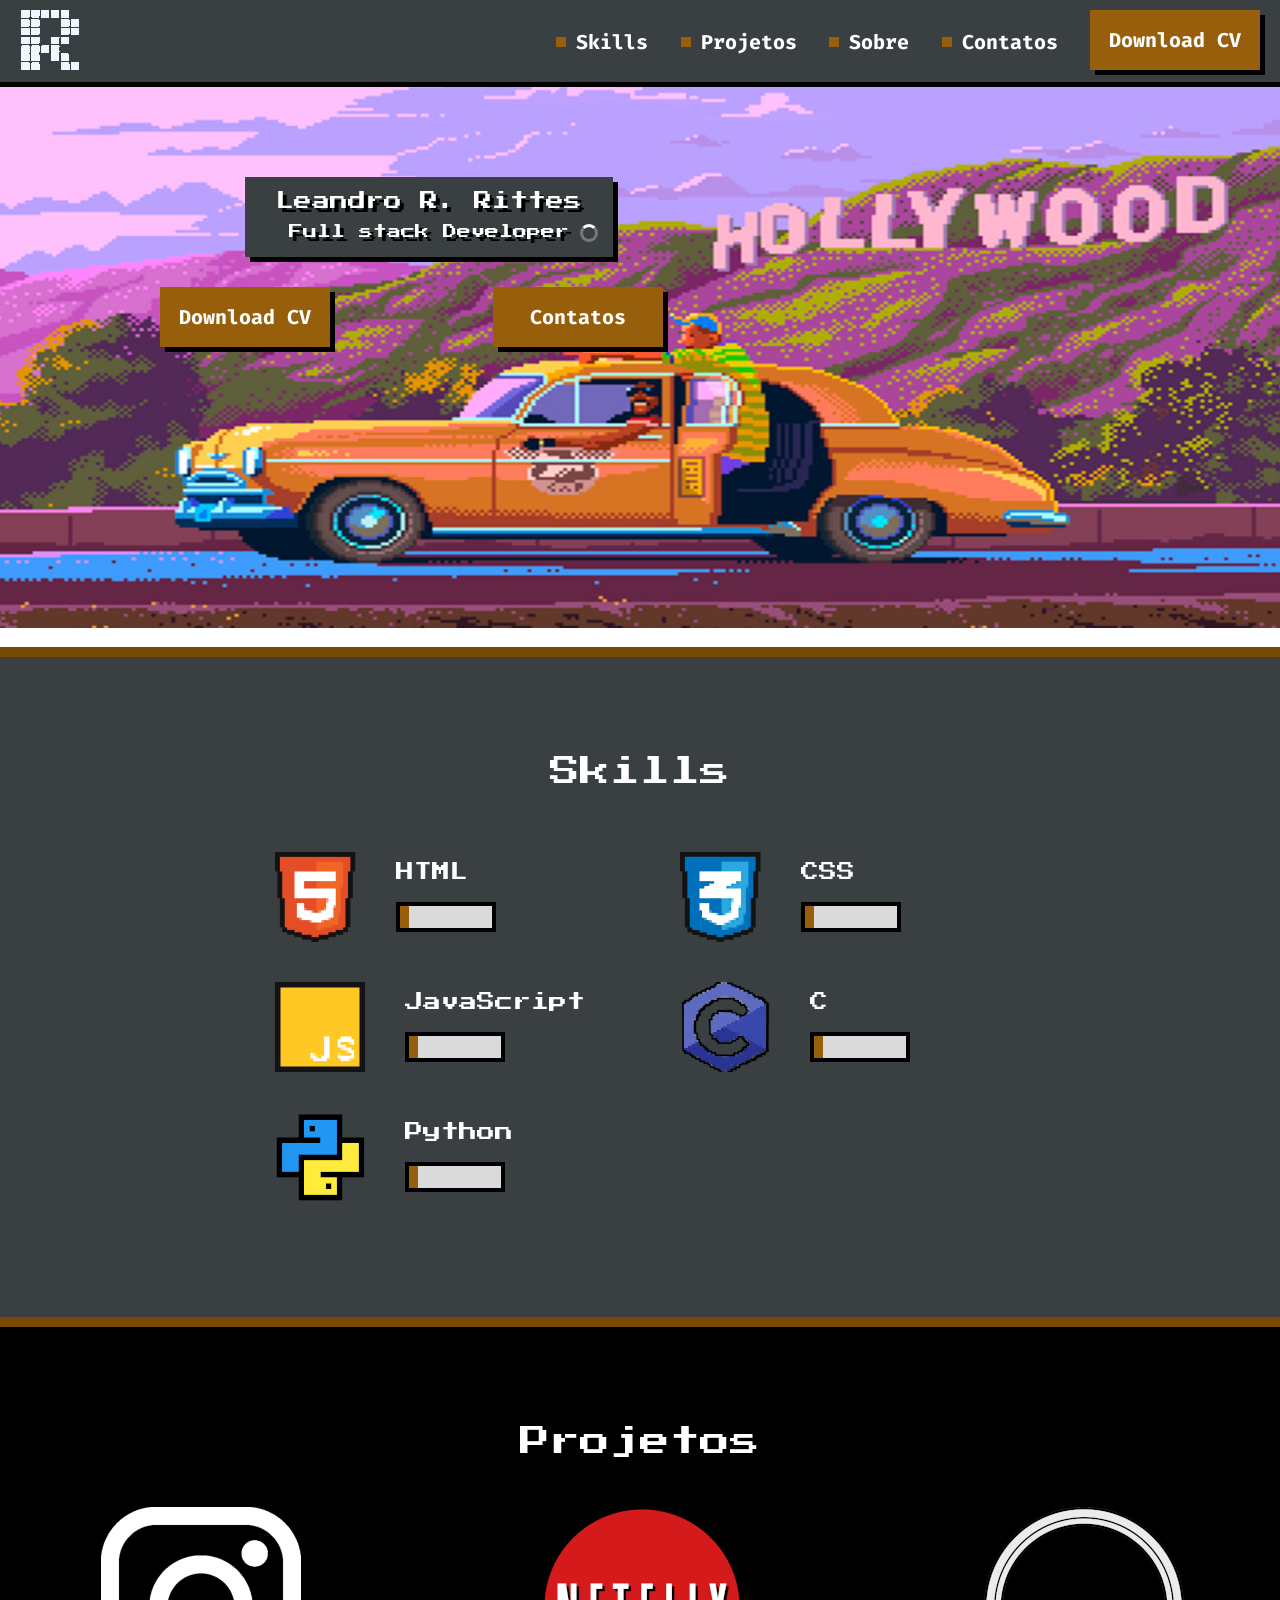
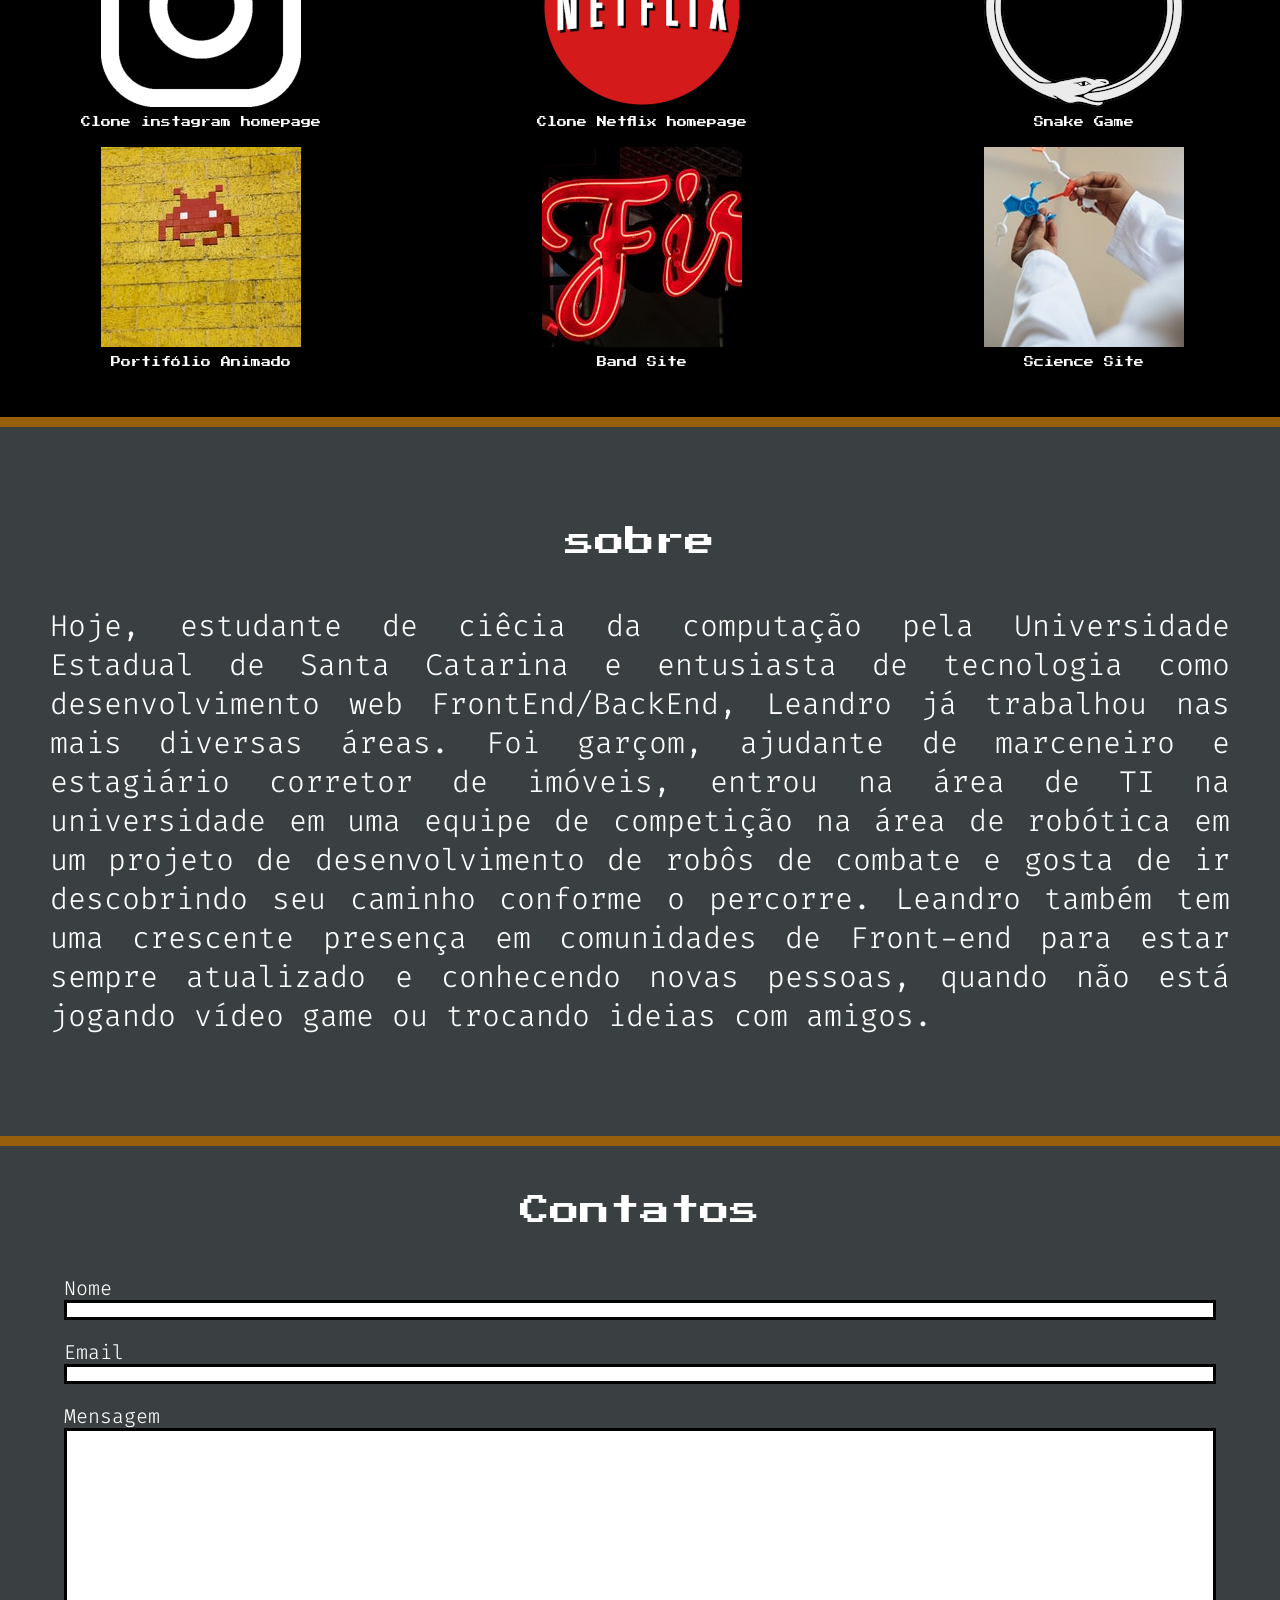
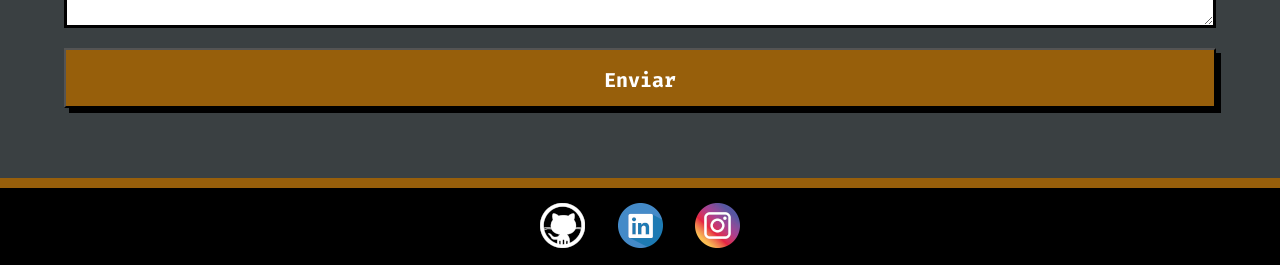
==== commit 14e0cf9a: "change the description abount me and resume" ====
--- a/index.html
+++ b/index.html
@@ -122,7 +122,7 @@
         <section class="about">
             <h2>sobre</h2>
             <p class="description">
-                Hoje, estudante de engenharia civil pela Universidade Federal de Santa Catarina e entusiasta de tecnologia como desenvolvimento web FrontEnd/BackEnd, Leandro já trabalhou nas mais diversas áreas. Foi garçom, ajudante de marceneiro e estagiário corretor de imóveis, entrou na área de TI na universidade em uma equipe de competição na área de robótica em um projeto de desenvolvimento de robôs de combate e gosta de ir descobrindo seu caminho conforme o percorre. Leandro também tem uma crescente presença em comunidades de Front-end para estar sempre atualizado e conhecendo novas pessoas, quando não está jogando vídeo game ou trocando ideias com amigos.
+                Hoje, estudante de ciêcia da computação pela Universidade Estadual de Santa Catarina e entusiasta de tecnologia como desenvolvimento web FrontEnd/BackEnd, Leandro já trabalhou nas mais diversas áreas. Foi garçom, ajudante de marceneiro e estagiário corretor de imóveis, entrou na área de TI na universidade em uma equipe de competição na área de robótica em um projeto de desenvolvimento de robôs de combate e gosta de ir descobrindo seu caminho conforme o percorre. Leandro também tem uma crescente presença em comunidades de Front-end para estar sempre atualizado e conhecendo novas pessoas, quando não está jogando vídeo game ou trocando ideias com amigos.
             </p>
         </section>
         <section class="contact">
--- a/css/style.css
+++ b/css/style.css
@@ -6,30 +6,30 @@
     font-size: 62.5%;
 }
 
-header {
+.header {
     display: flex;
     justify-content: space-between;
     background-color: #3A4042;
     border-bottom: 5px solid black;
-    padding: 10px 20px;
-}
-
-header img {
-    height: 60px;
-    width: 60px;
+    padding: 1.0rem 2.0rem;
+}
+
+.header .photoH {
+    height: 6.0rem;
+    width: 6.0rem;
 }
 
 .action {
-    font-size: 20px;
+    font-size: 2.0rem;
     font-family: "Fira Code", "sans-serif";
     color: #fff;
     font-weight: bold;
     text-decoration: none;
-    margin-right: 30px;
+    margin-right: 3.0rem;
     display: inline-flex;
     align-items: center;
-    padding-top: 20px;
-    padding-bottom: 20px;
+    padding-top: 2.0rem;
+    padding-bottom: 2.0rem;
 }
 
 .action:hover {
@@ -38,27 +38,27 @@
 
 .action::before {
     content: "";
-    height: 10px;
-    width: 10px;
+    height: 1.0rem;
+    width: 1.0rem;
     background-color: #975F0B;
-    margin-right: 10px;
+    margin-right: 1.0rem;
 }
 
 .button-uni {
     display: inline-block;
-    font-size: 20px;
+    font-size: 2.0rem;
     font-family: "Fira Code", "sans-serif";
     color: #fff;
     font-weight: bold;
     text-decoration: none;
     background-color: #975F0B;
-    height: 60px;
-    width: 170px;
-    padding-top: 0px;
-    padding-bottom: 0px;
-    line-height: 60px;
-    box-shadow: 5px 5px 0px black;
-    margin-right: 0px;
+    height: 6.0rem;
+    width: 17.0rem;
+    padding-top: .0rem;
+    padding-bottom: .0rem;
+    line-height: 6.0rem;
+    box-shadow: 5px 5px 0 black;
+    margin-right: .0rem;
     text-align: center;
     cursor: pointer;
     transition: transform 100ms linear; /*ease-in-out = vai suavisar no começo e no final  */
@@ -73,9 +73,9 @@
     display: none;
 }
 
-@media screen and (max-width: 425px) {
+@media screen and (max-width: 600px) {
     html {
-        font-size: 5.6px;
+        font-size: 35%;
     }
 
     .navbar {
@@ -88,7 +88,8 @@
         display: initial;
         width: 4rem;
         height: 3rem;
-        margin: 1rem 3rem;        
+        margin: 1rem 3rem;   
+        cursor: pointer;     
     }
 
     .one, .two, .three {
@@ -148,12 +149,12 @@
 
     .header.on .menu-toggle {
         position: absolute;
-        top: 5px;
-        right: 5px;
+        top: .5rem;
+        right: .5rem;
     }
 
     .header.on .menu-toggle .one {
-        transform: rotate(45deg) translate(7px, 7px);
+        transform: rotate(45deg) translate(1.5rem, 1.2rem);
     }
 
     .header.on .menu-toggle .two {
@@ -161,7 +162,7 @@
     }
 
     .header.on .menu-toggle .three {
-        transform: rotate(-45deg) translate(1px, -2px);
+        transform: rotate(-45deg) translate(.2rem, -.1rem);
     }
 }
 
@@ -169,43 +170,45 @@
     background-image: url(../assets/img/banner-1349.jpg);
     background-repeat: no-repeat;
     background-size: 100%;
-    height: 560px;
-    border-bottom: 10px solid #000;
-    object-fit: cover;
+    border-bottom: 1.0rem solid #794a04;
+}
+
+#home .button-uni {
+    margin-bottom: 30rem;
 }
 
 .placa {
     display: inline-block;
     background-color: #3A4042;
-    padding: 15px 15px;
-    margin-top: 90px;
-    margin-left: 245px;
-    box-shadow: 5px 5px 0px black;
+    padding: 1.5rem 1.5rem;
+    margin-top: 9.0rem;
+    margin-left: 24.5rem;
+    box-shadow: 5px 5px 0 black;
     text-align: center;
 }
 
 .placa h1 {
     font-family: 'Press Start 2P', cursive;
-    font-size: 18px;
-    padding-bottom: 15px;
-    color: white;
-    text-shadow: 4px 4px 0px black;
+    font-size: 1.8rem;
+    padding-bottom: 1.5rem;
+    color: white;
+    text-shadow: 4px 4px 0 black;
 }
 
 .placa h3 {
     font-family: 'Press Start 2P', cursive;
-    font-size: 14px;
-    color: white;
-    text-shadow: 4px 4px 0px black;
+    font-size: 1.4rem;
+    color: white;
+    text-shadow: 4px 4px 0 black;
 }
 
 .loading-spinner {
-    margin-top: -15px;
-    margin-left: 320px;
-    height: 1px;
-    width: 1px;
-    padding: 6px;
-    border: 3px solid rgba(255, 255, 255, 0.3);
+    margin-top: -1.5rem;
+    margin-left: 32.0rem;
+    height: .1rem;
+    width: .1rem;
+    padding: .6rem;
+    border: .3rem solid rgba(255, 255, 255, 0.3);
     border-radius: 50%;
     border-top-color: #fff;
     animation: 1s spin infinite ease-in-out;
@@ -217,40 +220,50 @@
     }
 }
 
+@media screen and (max-width: 700px) {
+    #home .button-uni {
+        margin-bottom: 2rem;
+    }
+
+    .placa {
+        margin-left: 10rem;
+    }
+}
+
 #button-home .button-uni {
     display: inline-block;
-    margin-left: 160px;
-    margin-top: 30px;
+    margin-left: 16.0rem;
+    margin-top: 3.0rem;
 }
 
 .section-skills {
-    padding-top: 50px;
-    padding-bottom: 100px;
-    width: 100%;
-    border-bottom: 10px solid #794a04;
+    padding-top: 5.0rem;
+    padding-bottom: 10.0rem;
+    width: 100%;
+    border-bottom: 1.0rem solid #794a04;
     background-color: #3A4042;
 }
 
 .section-skills h2 {
     font-family: 'Press Start 2P', cursive;
-    font-size: 30px;
-    color: white;
-    text-align: center;
-    padding: 50px 0;
+    font-size: 3.0rem;
+    color: white;
+    text-align: center;
+    padding: 5.0rem 0;
 }
 
 .box-skills {
     display: grid;
-    grid-template-columns: repeat(auto-fit, minmax(300px, 1fr));
-    max-width: 800px;
+    grid-template-columns: repeat(auto-fit, minmax(30.0rem, 1fr));
+    max-width: 80.0rem;
     margin: 0 auto;
-    grid-gap: 10px;
+    grid-gap: 1.0rem;
 }
 
 .box-skills div {
     display: flex;
-    margin-left: 20px;
-    padding: 15px;
+    margin-left: 2.0rem;
+    padding: 1.5rem;
 }
 
 .box-skills div .name-tec-bar {
@@ -262,16 +275,16 @@
 
 .box-skills h3 {
     font-family: 'Press Start 2P', cursive;
-    font-size: 18px;
-    color: white;
-    margin-left: 20px;
+    font-size: 1.8rem;
+    color: white;
+    margin-left: 2.0rem;
 }
 
 .box-skills progress {
     box-sizing: border-box;
-    height: 30px;
-    margin-left: 20px;
-    border: 4px solid #000;
+    height: 3.0rem;
+    margin-left: 2.0rem;
+    border: .4rem solid #000;
     -webkit-appearance: none;
 }
 
@@ -284,20 +297,20 @@
 }
 
 .section-proj {
-    padding-top: 50px;
-    padding-bottom: 50px;
+    padding-top: 5.0rem;
+    padding-bottom: 5.0rem;
     width: 100%;
     background-color: #000;
-    border-bottom: 10px solid #975F0B;
+    border-bottom: 1.0rem solid #975F0B;
     text-align: center;
 }
 
 .section-proj .proj-wrapper {
     display: grid;
-    grid-template-columns: repeat(auto-fit, minmax(300px, 1fr));
-    grid-row-gap: 20px;
-    grid-column-gap: 50px;
-    margin-left: 5px;
+    grid-template-columns: repeat(auto-fit, minmax(30.0rem, 1fr));
+    grid-row-gap: 2.0rem;
+    grid-column-gap: 5.0rem;
+    margin-left: .5rem;
 }
 
 .section-proj .proj .proj-box {
@@ -315,40 +328,40 @@
 .section-proj .proj p {
     display: inline-block;
     font-family: 'Press Start 2P', cursive;
-    font-size: 10px;
-    margin-top: 10px;
+    font-size: 1.0rem;
+    margin-top: 1.0rem;
     color: #fff;
 }
 
 .section-proj h2 {
     font-family: 'Press Start 2P', cursive;
-    font-size: 30px;
-    color: white;
-    padding: 50px 0;
+    font-size: 3.0rem;
+    color: white;
+    padding: 5.0rem 0;
 }
 
 .about {
-    padding-top: 50px;
-    padding-bottom: 100px;
+    padding-top: 5.0rem;
+    padding-bottom: 10.0rem;
     width: 100%;
     background-color: #3A4042;
-    border-bottom: 10px solid #975F0B;
+    border-bottom: 1.0rem solid #975F0B;
     text-align: center;
 }
 
 .about h2 {
     font-family: 'Press Start 2P', cursive;
-    font-size: 30px;
-    color: white;
-    padding: 50px 0;
+    font-size: 3.0rem;
+    color: white;
+    padding: 5.0rem 0;
 }
 
 .description {
-    margin: 0 50px;
+    margin: 0 5.0rem;
     color: #fff;
     font-family: 'Fira code', Verdana, Geneva, Tahoma, sans-serif;
     font-weight: 300;
-    font-size: 30px;
+    font-size: 3.0rem;
     line-height: 1.3;
     text-align: justify;
 }
@@ -358,9 +371,9 @@
     display: flex;
     justify-content: center;
     align-content: center;
-    border-bottom: 10px solid #975F0B;
-    padding-top: 50px;
-    padding-bottom: 50px;
+    border-bottom: 1.0rem solid #975F0B;
+    padding-top: 5.0rem;
+    padding-bottom: 5.0rem;
     width: 100%;
 }
 
@@ -369,15 +382,15 @@
 }
 
 .contact .box-contact div {
-    margin-bottom: 20px;
+    margin-bottom: 2.0rem;
     
 }
 
 .contact .box-contact legend {
     font-family: 'Press Start 2P', cursive;
-    font-size: 30px;
-    color: white;
-    padding-bottom: 50px;
+    font-size: 3.0rem;
+    color: white;
+    padding-bottom: 5.0rem;
     text-align: center;
 }
 
@@ -385,9 +398,9 @@
     font-family: 'Fira code';
     color: #fff;
     font-weight: 300;
-    font-size: 20px;
+    font-size: 2.0rem;
     line-height: 1.2;
-    margin-bottom: 10px;
+    margin-bottom: 1.0rem;
 }
 
 .contact .box-contact div .main-input {
@@ -395,15 +408,15 @@
     box-sizing: border-box;
     width: 100%;
     height: 2rem;
-    font-size: 20px;
-    padding-left: 5px;
-    padding-right: 5px;
+    font-size: 2.0rem;
+    padding-left: .5rem;
+    padding-right: .5rem;
     background-color: #fff;
-    border: 3px solid #000;
+    border: .3rem solid #000;
 }
 
 .contact .box-contact div .main-input.-textarea {
-    height: 200px;
+    height: 20.0rem;
 }
 
 .contact .box-contact #button-subm .button-uni {
@@ -421,8 +434,9 @@
 }
 
 .footer .social-media {
-    width: 200px;
+    width: 20.0rem;
     margin: 15px 0;
     display: flex;
     justify-content: space-between;
+    object-fit: cover;
 }
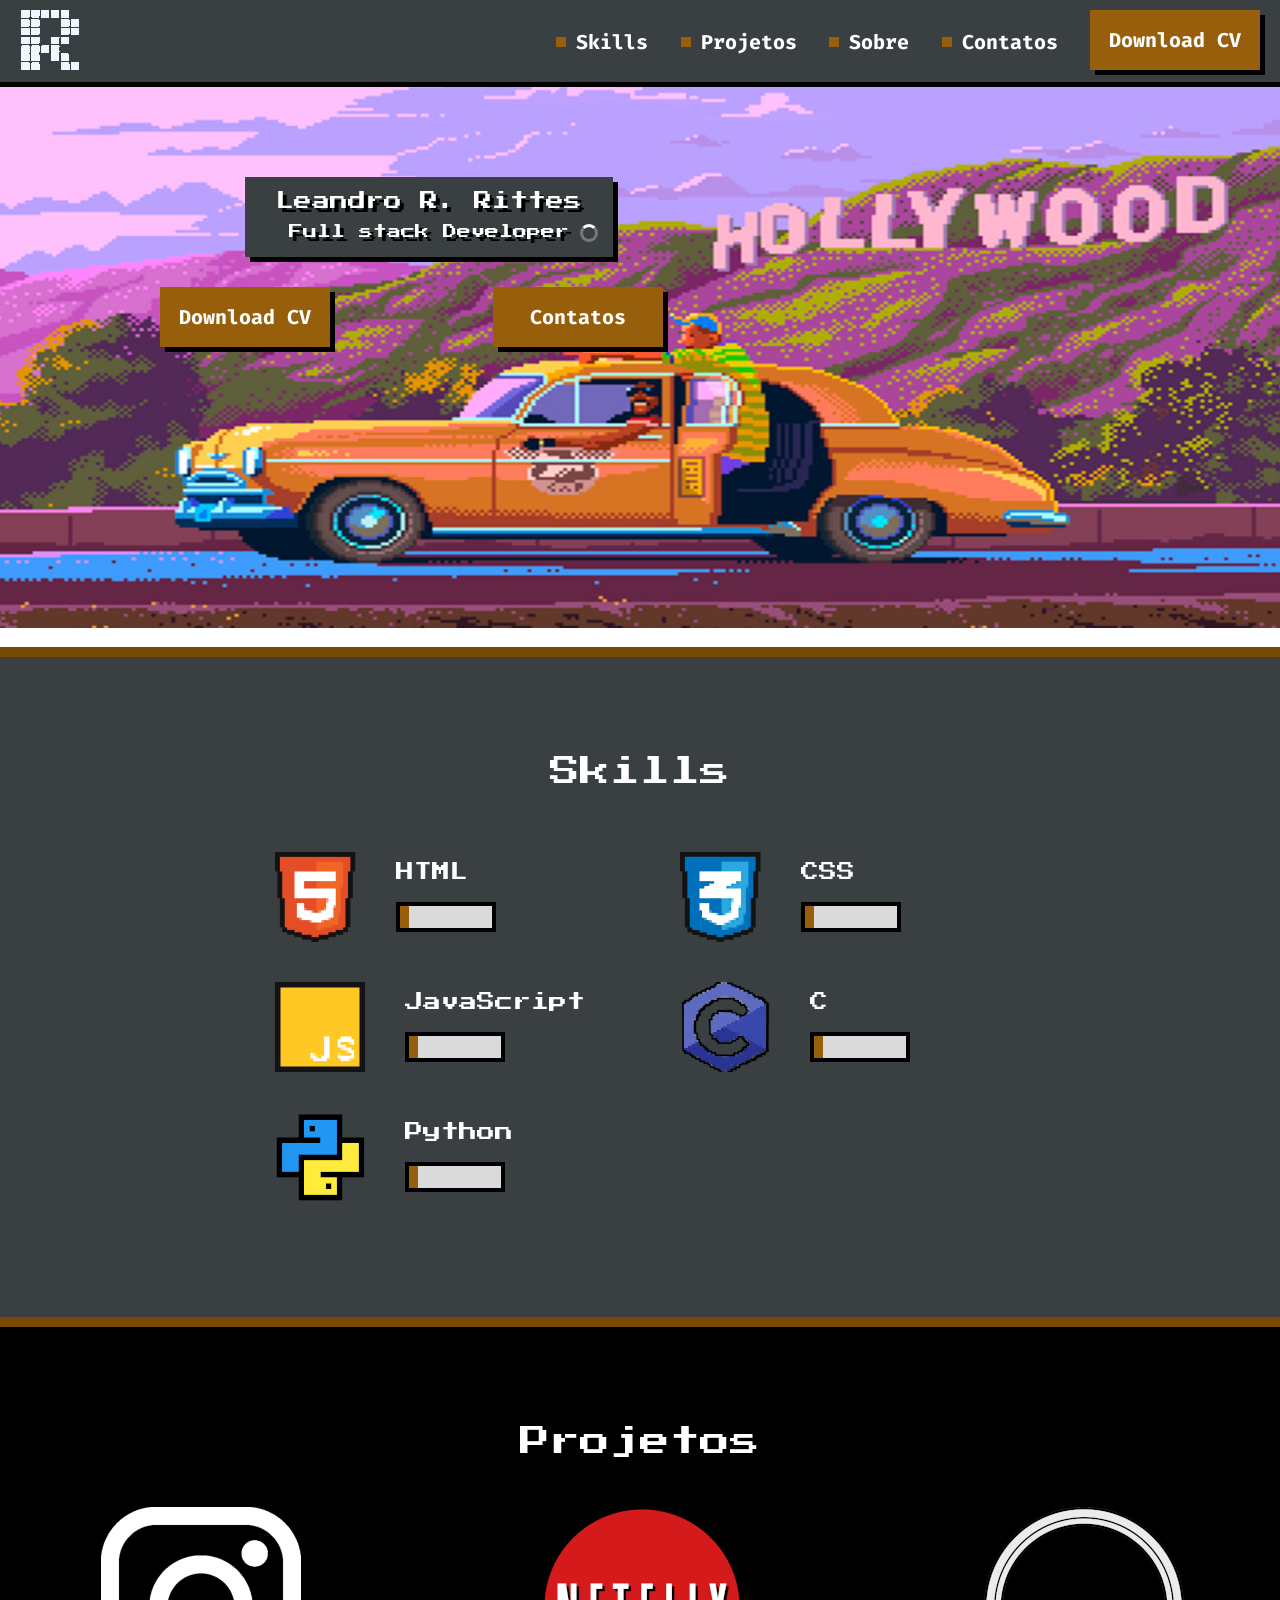
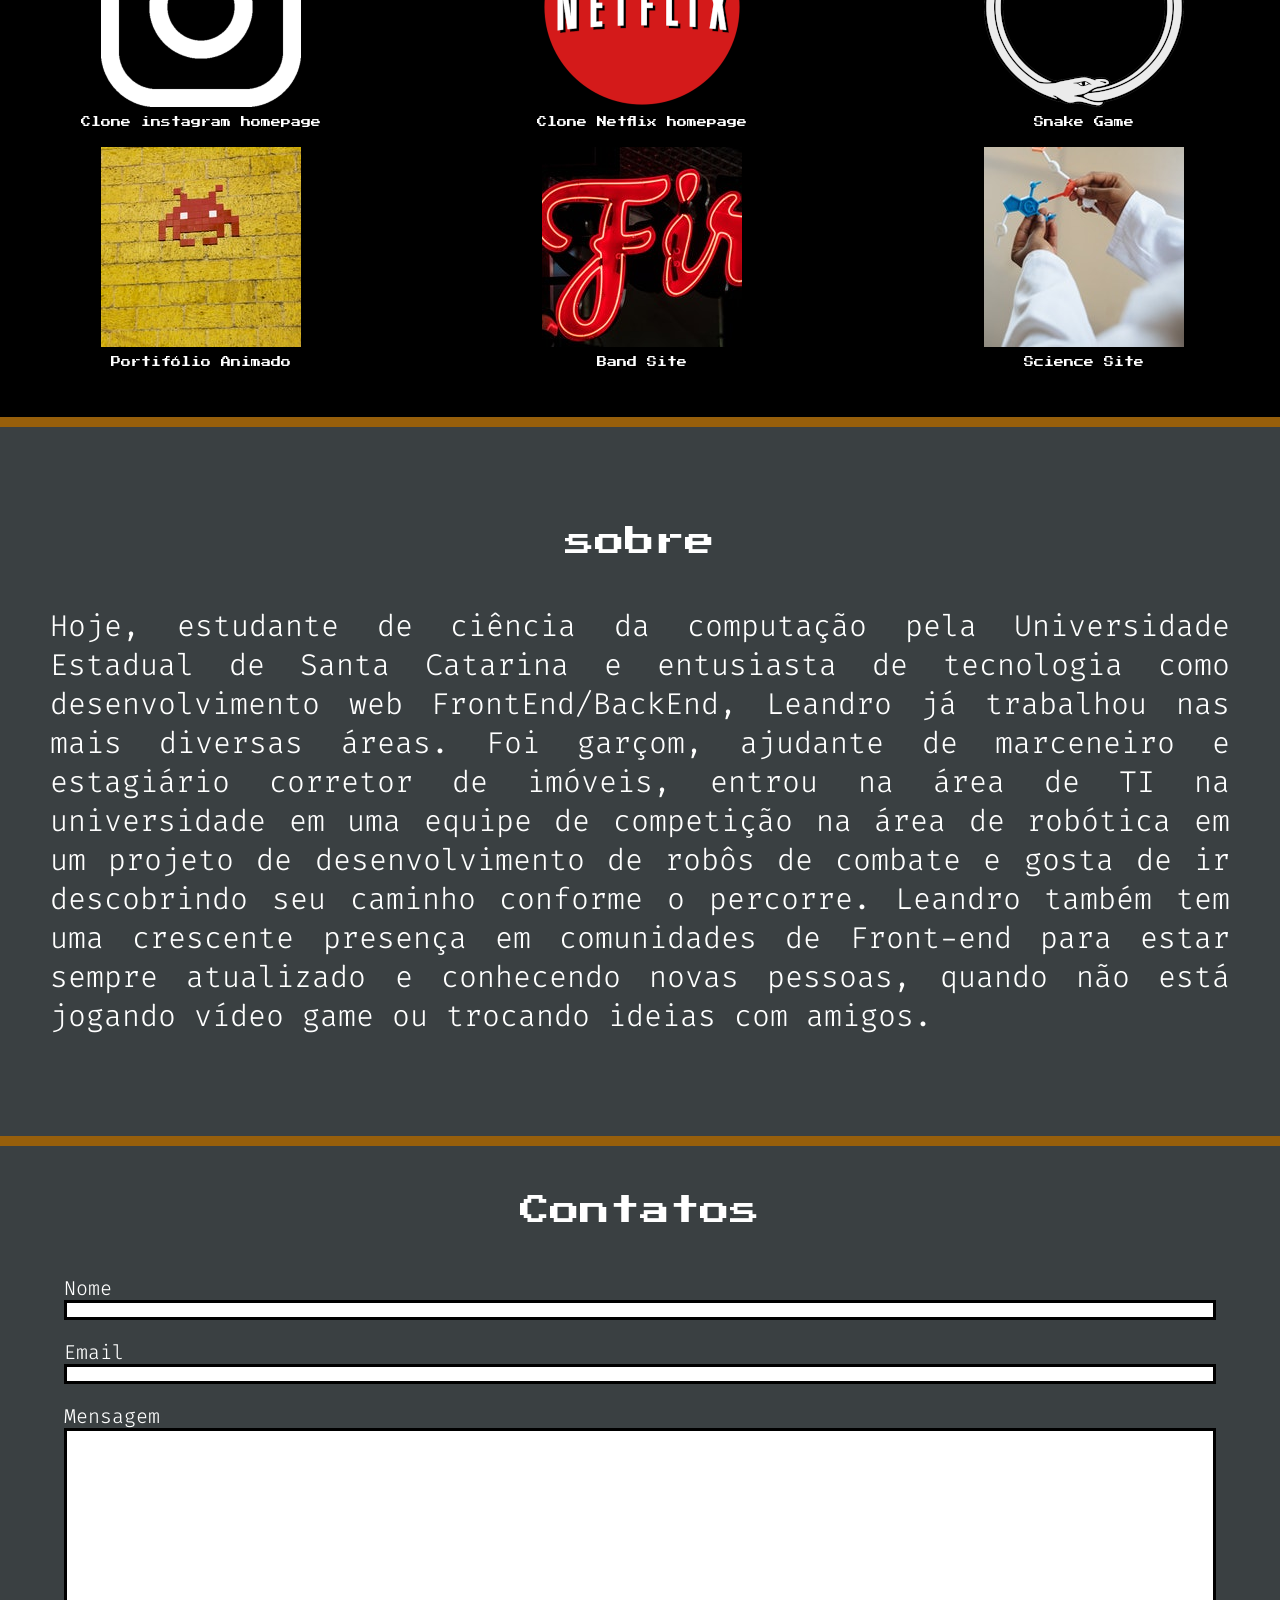
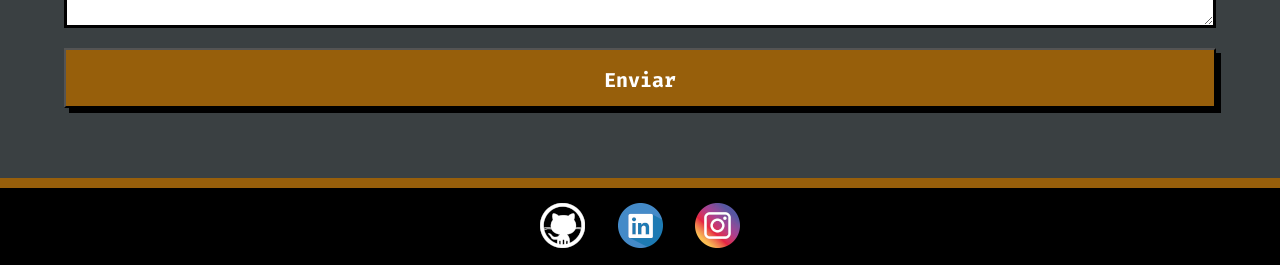
==== commit 9f7706b5: "modified descript" ====
--- a/index.html
+++ b/index.html
@@ -122,7 +122,7 @@
         <section class="about">
             <h2>sobre</h2>
             <p class="description">
-                Hoje, estudante de ciêcia da computação pela Universidade Estadual de Santa Catarina e entusiasta de tecnologia como desenvolvimento web FrontEnd/BackEnd, Leandro já trabalhou nas mais diversas áreas. Foi garçom, ajudante de marceneiro e estagiário corretor de imóveis, entrou na área de TI na universidade em uma equipe de competição na área de robótica em um projeto de desenvolvimento de robôs de combate e gosta de ir descobrindo seu caminho conforme o percorre. Leandro também tem uma crescente presença em comunidades de Front-end para estar sempre atualizado e conhecendo novas pessoas, quando não está jogando vídeo game ou trocando ideias com amigos.
+                Hoje, estudante de ciência da computação pela Universidade Estadual de Santa Catarina e entusiasta de tecnologia como desenvolvimento web FrontEnd/BackEnd, Leandro já trabalhou nas mais diversas áreas. Foi garçom, ajudante de marceneiro e estagiário corretor de imóveis, entrou na área de TI na universidade em uma equipe de competição na área de robótica em um projeto de desenvolvimento de robôs de combate e gosta de ir descobrindo seu caminho conforme o percorre. Leandro também tem uma crescente presença em comunidades de Front-end para estar sempre atualizado e conhecendo novas pessoas, quando não está jogando vídeo game ou trocando ideias com amigos.
             </p>
         </section>
         <section class="contact">
